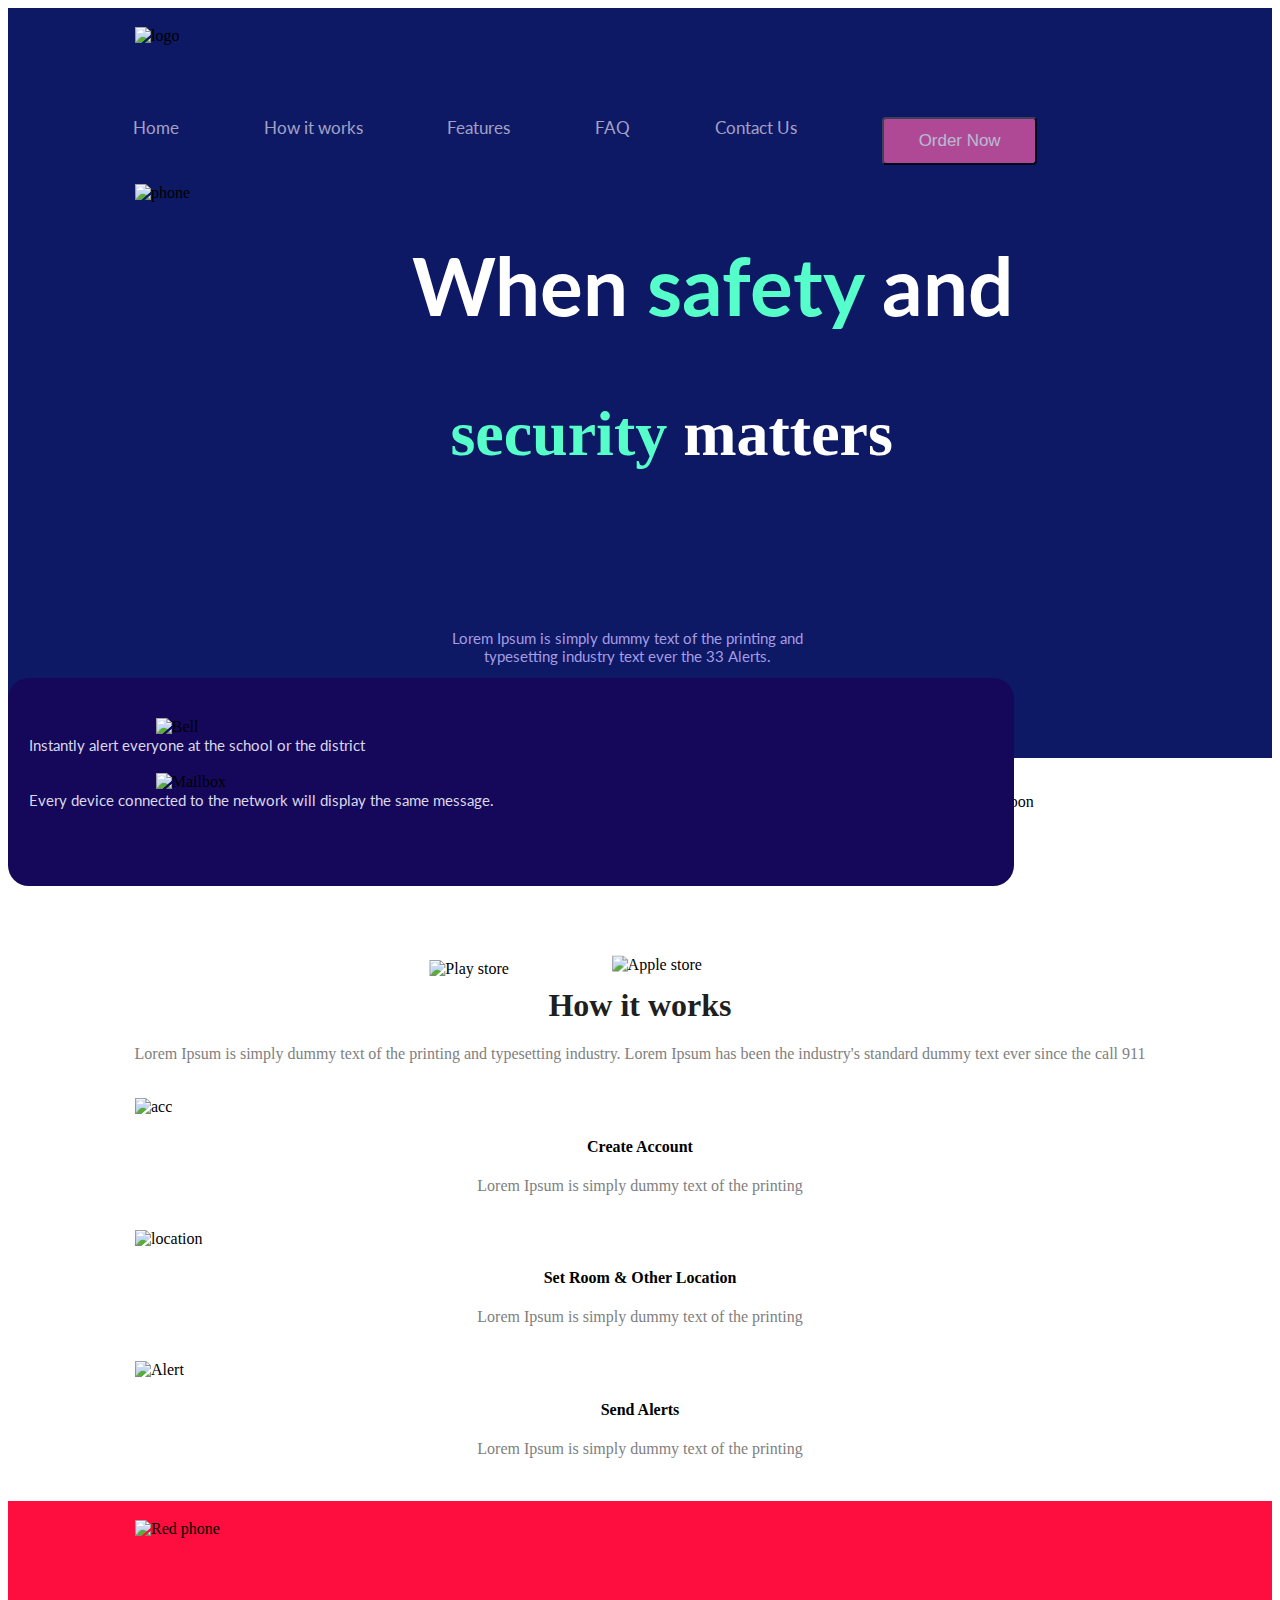
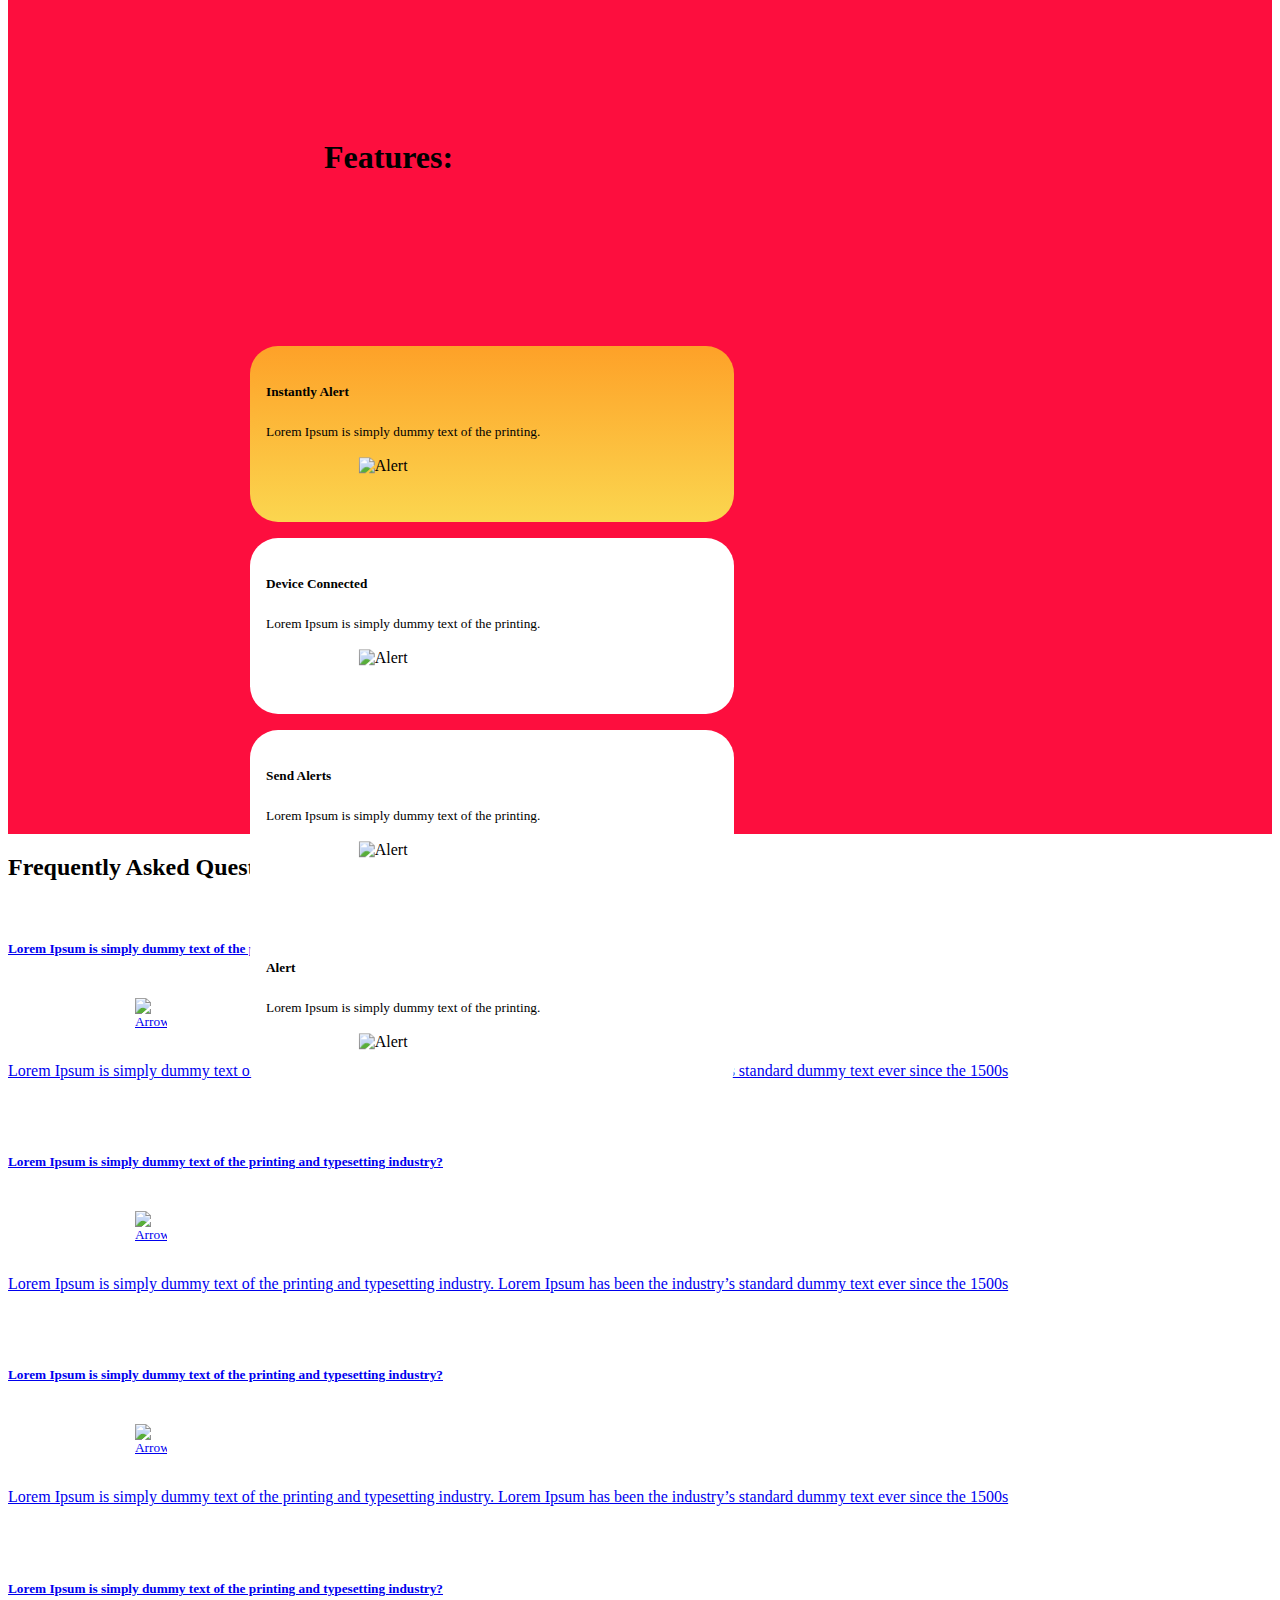
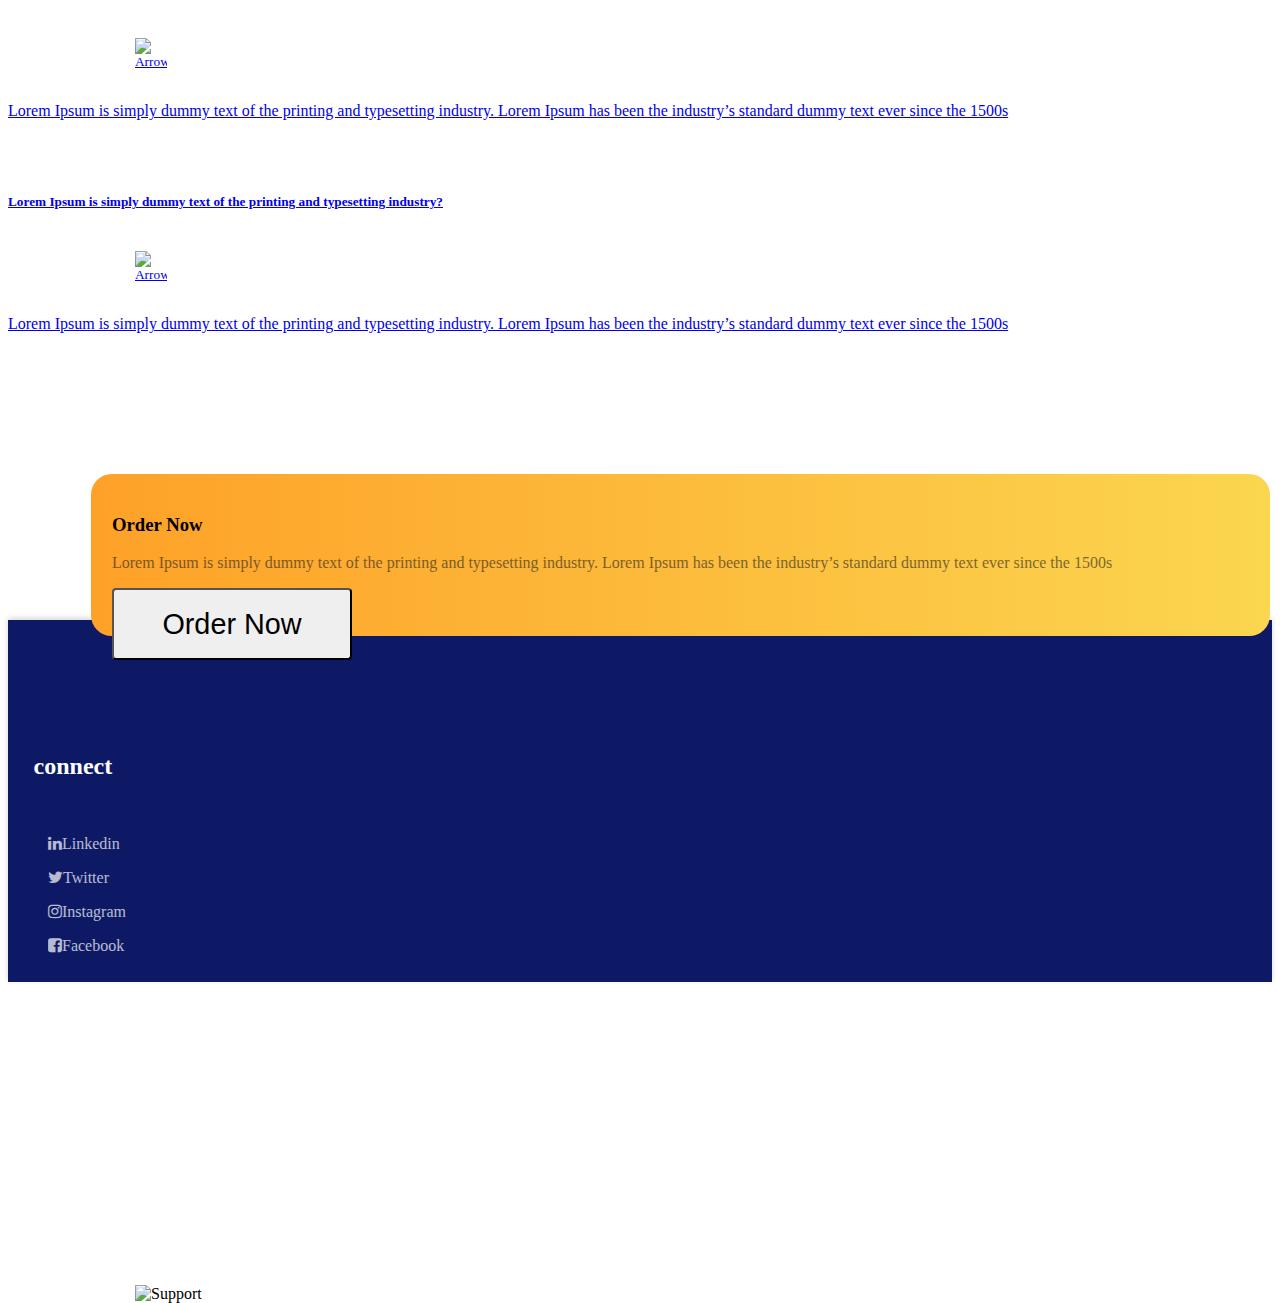
==== Bootstrap-Assignment/index.html @ ed95f0ba "Add files via upload" ====
<!doctype html>
<html lang="en">
  <head>
    <meta charset="UTF-8">
    <meta name="viewport" content="width=device-width, initial-scale=1">
    <title>Odin</title>
    <link rel="preconnect" href="https://fonts.googleapis.com">
    <link rel="preconnect" href="https://fonts.gstatic.com" crossorigin>
    <link href="https://fonts.googleapis.com/css2?family=Lato:wght@400;700&display=swap" rel="stylesheet">
    <link rel="stylesheet" href="https://cdnjs.cloudflare.com/ajax/libs/font-awesome/4.7.0/css/font-awesome.min.css">
    <link href="https://cdn.jsdelivr.net/npm/bootstrap@5.1.1/dist/css/bootstrap.min.css" rel="stylesheet" integrity="sha384-F3w7mX95PdgyTmZZMECAngseQB83DfGTowi0iMjiWaeVhAn4FJkqJByhZMI3AhiU" crossorigin="anonymous">
    <link rel="stylesheet" href="CSS/style.css">
  </head>
  <body>
    <div class="section">
    <div class="first"> 
          <header class="box">
              <div class="row">
                  <div class="col-md-4">
                      <img src="images/Image 27.png" alt="logo" srcset="">   
                  </div>
                  <div class="col-md-7">
                      <div class="login">
                          <ul class="navbar">
                            <li class= "active">Home</li>
                            <li>How it works</li>
                            <li>Features</li>
                            <li>FAQ</li>
                            <li>Contact Us</li>
                            <li><button type="button" class="btn">Order Now</button></li>
                          </ul>
                      </div>
                  </div>
              </div>
          </header>   
            <div class="row justify-content-center align-self-center">
              <div class="main col-md-5">
                  <img src="images/Group 5026.svg" alt="phone" srcset=""> 
              </div>
            </div>
                      <h1 class="mainhead">When <span style= color:#56FEC9>safety</span> and </h1>
                      <h2 class="subhead"><span style= color:#56FEC9>security</span> matters</h2>
                      <p class="para">Lorem Ipsum is simply dummy text of the printing and <br>typesetting industry text ever the 33 Alerts.</p> 
                      <div class="download align-items-center">
                        <img class="store" src= "images/Image 8.png" alt="Play store" srcset="">
                        <img class="apple" src= "images/Image 7.png" alt="Apple store" srcset="">
                        <img class="ribbon" src= "images/Group 5022.svg" alt="Ribbon" srcset="">
                      </div>
    </div>
      <div class="second">
        <div class="layer1 container overlay ">
                <div class="d-flex justify-content-between">
                  <div class="p-2">
                   <img src="images/Group 5028.svg" alt="Bell" srcset="">
                  </div> 
                  <div class="p-3">Instantly alert everyone at the school or the district</div>
                  <div class="p-2">
                    <img src="images/Group 5012.svg" alt="Mailbox" srcset="">
                  </div>
                  <div class="p-3">Every device connected to the network will display the same message.</div>
                </div>   
        </div>
        <div class="row justify-content-center align-items-center">
          <div class="col-md-5">
          <h1 class="sec">How it works</h1>
            <p class="sec_para">Lorem Ipsum is simply dummy text of the printing and typesetting industry.
            Lorem Ipsum has been the industry's standard dummy text ever since the call 911</p>
          </div>
          <div class="d-flex justify-content-around">
            <div class="p-2 thumbnail">
              <img src="images/Group 4977.svg" alt="acc" srcset="">
              <h4 class="py-3">Create Account</h4>
              <p class="col-md-8 offset-md-2">Lorem Ipsum is simply dummy text of the printing</p>
            </div>
            <div class="p-2 thumbnail">
              <img src="images/Group 4980.svg" alt="location" srcset="">
              <h4 class="py-3">Set Room & Other Location </h4>
              <p class="col-md-8 offset-md-2">Lorem Ipsum is simply dummy text of the printing</p>
            </div>
            <div class="p-2 thumbnail">
              <img src="images/Group 4981.svg" alt="Alert" srcset="">
              <h4 class="py-3">Send Alerts</h4>
              <p class="col-md-8 offset-md-2">Lorem Ipsum is simply dummy text of the printing</p>
            </div>
          </div> 
        </div>
      </div>

      <div class="third">
        <div class="row justify-content-between"> 
          <div class="col-md-5 offset-md-1">
            <img src="images/Group 5036.png" alt="Red phone" srcset="">
          </div>
          <div class="col-md-6">
            <div class="feature text-white">
              <h5>Features:</h5>
           </div>
           <div class="yellow box-1">
             <div class="d-flex flex-row">
               <div class="container text-white">
                 <div class="row justify-content-between">
                  <div class="col-md-7">
                   <h5>Instantly Alert</h5>
                  <small>Lorem Ipsum is simply dummy text of the printing.</small>
                </div>
                <div class="col-md-5 justify-content-end">
                 <img class="round"  src="images/Group 5031.svg" alt="Alert" srcset="">
                 </div>
               </div> 
             </div>
             </div>
           </div>
           <div class="box-1">
            <div class="d-flex flex-row">
              <div class="container text-black">
                <div class="row justify-content-between">
                 <div class="col-md-7">
                  <h5>Device Connected</h5>
                 <small>Lorem Ipsum is simply dummy text of the printing.</small>
               </div>
               <div class="col-md-5 justify-content-end">
                <img class="round"  src="images/Group 5032.svg" alt="Alert" srcset="">
                </div>
              </div> 
            </div>
            </div>
          </div>
          <div class="box-1">
            <div class="d-flex flex-row">
              <div class="container text-black">
                <div class="row justify-content-between">
                 <div class="col-md-7">
                  <h5>Send Alerts</h5>
                 <small>Lorem Ipsum is simply dummy text of the printing.</small>
               </div>
               <div class="col-md-5 justify-content-end">
                <img class="round" src="images/Group 5033.svg" alt="Alert" srcset="">
                </div>
              </div> 
            </div>
            </div>
          </div>
          <div class="box-1">
            <div class="d-flex flex-row">
              <div class="container text-black">
                <div class="row justify-content-between">
                 <div class="col-md-7">
                  <h5>Alert</h5>
                 <small>Lorem Ipsum is simply dummy text of the printing.</small>
               </div>
               <div class="col-md-5 justify-content-end">
                <img class="round"  src="images/Group 5034.svg" alt="Alert" srcset="">
                </div>
              </div> 
            </div>
            </div>
          </div>

          
          </div>
        </div>
      </div>
          
          <div class="fourth">
            <div class="row justify-content-center py-5">
              <div class="col-md-5">
                <h2>Frequently Asked Questions (FAQ’s)</h2>
              </div>
            </div>
            <div class="row justify-content-center">
              <div class="col-md-9">
                <div class="list-group">
                  <a href="#!" class="list list-group-item list-group-item-action flex-column align-items-start">
                    <div class="d-flex w-100 justify-content-between">
                      <h5 class="mb-1">Lorem Ipsum is simply dummy text of the printing and typesetting industry?</h5>
                      <small>
                        <img class="arrow"src="images/arrow.png" alt="Arrow Down" srcset="">
                      </small>
                    </div>
                    <p class="mb-1">Lorem Ipsum is simply dummy text of the printing and typesetting industry. 
                      Lorem Ipsum has been the industry’s standard dummy text ever since the 1500s</p>
                  </a>
                </div>
               </div>
                <div class="col-md-9">
                  <div class="list-group">
                    <a href="#!" class="list list-group-item list-group-item-action flex-column align-items-start">
                      <div class="d-flex w-100 justify-content-between">
                        <h5 class="mb-1">Lorem Ipsum is simply dummy text of the printing and typesetting industry?</h5>
                        <small>
                          <img class="arrow"src="images/arrow.png" alt="Arrow Down" srcset="">
                        </small>
                      </div>
                      <p class="mb-1">Lorem Ipsum is simply dummy text of the printing and typesetting industry. 
                        Lorem Ipsum has been the industry’s standard dummy text ever since the 1500s</p>
                    </a>
                  </div>
                 </div>
                 <div class="col-md-9">
                  <div class="list-group">
                    <a href="#!" class="list list-group-item list-group-item-action flex-column align-items-start">
                      <div class="d-flex w-100 justify-content-between">
                        <h5 class="mb-1">Lorem Ipsum is simply dummy text of the printing and typesetting industry?</h5>
                        <small>
                          <img class="arrow"src="images/arrow.png" alt="Arrow Down" srcset="">
                        </small>
                      </div>
                      <p class="mb-1">Lorem Ipsum is simply dummy text of the printing and typesetting industry. 
                        Lorem Ipsum has been the industry’s standard dummy text ever since the 1500s</p>
                    </a>
                  </div>
                 </div>
                 <div class="col-md-9">
                  <div class="list-group">
                    <a href="#!" class="list list-group-item list-group-item-action flex-column align-items-start">
                      <div class="d-flex w-100 justify-content-between">
                        <h5 class="mb-1">Lorem Ipsum is simply dummy text of the printing and typesetting industry?</h5>
                        <small>
                          <img class="arrow"src="images/arrow.png" alt="Arrow Down" srcset="">
                        </small>
                      </div>
                      <p class="mb-1">Lorem Ipsum is simply dummy text of the printing and typesetting industry. 
                        Lorem Ipsum has been the industry’s standard dummy text ever since the 1500s</p>
                    </a>
                  </div>
                 </div>
                 <div class="col-md-9">
                  <div class="list-group">
                    <a href="#!" class="list list-group-item list-group-item-action flex-column align-items-start">
                      <div class="d-flex w-100 justify-content-between">
                        <h5 class="mb-1">Lorem Ipsum is simply dummy text of the printing and typesetting industry?</h5>
                        <small>
                          <img class="arrow"src="images/arrow.png" alt="Arrow Down" srcset="">
                        </small>
                      </div>
                      <p class="mb-1">Lorem Ipsum is simply dummy text of the printing and typesetting industry. 
                        Lorem Ipsum has been the industry’s standard dummy text ever since the 1500s</p>
                    </a>
                  </div>
                 </div>
                
              </div>
            </div>
           
       <div class="fifth">
         <div class="container overlay">
          <div class="row d-flex justify-content-between">
            <div class="col-md-6">
              <h3 class="text-dark ">Order Now</h3>
              <p class="desc">Lorem Ipsum is simply dummy text of the printing and typesetting industry. 
                Lorem Ipsum has been the industry’s standard dummy text ever since the 1500s</p>
            </div>
            <div class="offset-md-2 col-md-3">
              <button class="order btn-dark">Order Now</button>
            </div>
          </div>
        </div>
        </div>

        <div class="sixth">
            <div class="row">
              <div class="logo col md-3">
                <img src="images/Image 27.png" alt="logo" srcset="">
              </div>
              <div class="col md-3">
                <div class="connected">
                <h6>connect</h6>
                <ul style="list-style-type:none;">
                  <li><i class="fa fa-linkedin" aria-hidden="true"></i><a>Linkedin</a></li>
                  <li><i class="fa fa-twitter" aria-hidden="true"></i><a>Twitter</a></li>
                  <li><i class="fa fa-instagram" aria-hidden="true"></i><a>Instagram</a></li>
                  <li><i class="fa fa-facebook-square" aria-hidden="true"></i><a>Facebook</a></li>
                </ul>
              </div>
              </div>
              <div class="col md-3">
                <h6>contact</h6>
                <ul style="list-style-type:none;">
                  <li><a>hello@odin.com</a></li>
                  <li><a>+91 - 9987877812</a></li>
                </ul>
              </div>
              <div class="support col md-3">
                <img src="images/33Systems_Support_01.png" alt="Support" srcset="">
              </div>
          </div>
        </div>
    </div>

     
    <script src="https://code.jquery.com/jquery-3.2.1.slim.min.js" integrity="sha384-KJ3o2DKtIkvYIK3UENzmM7KCkRr/rE9/Qpg6aAZGJwFDMVNA/GpGFF93hXpG5KkN" crossorigin="anonymous"></script>
    <script src="https://cdnjs.cloudflare.com/ajax/libs/popper.js/1.12.9/umd/popper.min.js" integrity="sha384-ApNbgh9B+Y1QKtv3Rn7W3mgPxhU9K/ScQsAP7hUibX39j7fakFPskvXusvfa0b4Q" crossorigin="anonymous"></script>
    <script src="https://maxcdn.bootstrapcdn.com/bootstrap/4.0.0/js/bootstrap.min.js" integrity="sha384-JZR6Spejh4U02d8jOt6vLEHfe/JQGiRRSQQxSfFWpi1MquVdAyjUar5+76PVCmYl" crossorigin="anonymous"></script>
  </body>
</html>
---- Bootstrap-Assignment/CSS/style.css ----
.first{
    background-color: #0D1965;
    max-width:100%;
    max-height: 46.875rem;
}


img{
    margin-left: 7.937rem;
    margin-top: 1.187rem;
}

.navbar li{
    font-family: Lato, sans-serif;
    color: #E0DDEE;
    font-size: 1.06rem;
    float: left;
    opacity: 0.7;
    list-style:none;
    margin-top: 3.5rem;
    margin-left: 5em;
}

.active{
    opacity: 1;
}

.btn{
    font-size: 1.06rem;
    color: #FFFFFF; ;
    background-color: #F45EAC;
    border-radius: 0.25rem;
    opacity: 1;
    padding: .75rem 2.18rem ;
}

.main{
    width: 40rem;
    height: 43rem;

}

.mainhead{
    position: relative;
    font-family: Lato,sans-serif;
    color: white;
    font-size: 5rem;
    transform: translate(32%,-590%);
}
.subhead{
    font-size: 4rem;
    color: white;
    transform: translate(35%,-750%);
}

.para{
    font-family: Lato, sans-serif;
    text-align: center;
    font-size: 0.93rem;
    color: #A59CE4;
    opacity: 1;
    transform: translate(-1%,-1250%);
}

.sec{
    text-align: center;
    color: #1F1F1F;
}

.sec_para{
    color: grey;
    text-align: center;
}

.layer1{
    position: relative;
    background-color:#15085B;
    width: 60.25rem;
    height: 10.37rem;
    border-radius: 1.3rem;
    padding : 1.3rem 1.3rem 1.3rem 1.3rem;
    bottom: 5rem;
}

.store{
 transform: translate(370%,-1050%);
}

.apple{
transform: translate(295%,-1075%);

}

.ribbon{
    transform: translate(640%,-1980%);
    
    }

.p-3{
    color: #DAD8EA;
    font-family: Lato,sans-serif;
    font-size: .95rem;
}

.thumbnail p{
    color: grey;
    text-align: center;
}
.thumbnail h4{
    text-align: center;
}

.third{
    margin-top: 2.68rem;
    max-width: 100%;
    max-height: 100%;
    background-color: #FD0E3E;
    position: relative;
}

.feature h5{ 
    font-size: 2rem;
    transform: translate(25%,400%);
}

.yellow{
    background-image: linear-gradient(#FEA128,#FBD64F);
    width:28.25rem;
    height: 9rem;
    border-radius: 1.75rem;
    padding: 1rem;
    transform: translate(50%,150%);
}

.box-1{
    background-color: white;
    margin-top: 1rem;
    width:28.25rem;
    height: 9rem;
    border-radius: 1.75rem;
    padding: 1rem;
    transform: translate(50%,150%);
}

.round{
    transform: translate(-70%,-10%);
}

h2{
    top: 2rem;
}
.arrow{
    max-height: 2rem;
    max-width: 2rem;
}

.list{
    padding: 1rem 1rem 1rem 1rem;
    margin-top: 1rem;
}

.fifth{
    border-radius: 1.3rem;
    padding : 1.3rem 1.3rem 1.3rem 1.3rem;
    top: 4rem;
    position: relative;
    margin-top: 2.68rem;
    margin-left: 5.2rem;
    width: 90%;
    height: 7.5rem;
    background: transparent linear-gradient(90deg, #FEA128 0%, #FBD64F 100%);

}

.desc{
    color: #1F1F1F;
    opacity: 0.6;
}

.sixth{
    width: 100%;
    height: 22.625rem;
    background-color: #0D1965 ;
    box-shadow: 0px -2px 6px #00000029;
    opacity: 1;
}

.order{
    font-size: 1.8rem;
    width: 15rem;
    height: 4.5rem;
    border-radius:.25rem;
    opacity: 1;
}

.sixth li{
    list-style: none;
    margin-top: 1rem;
    font-size: 1rem;
    color: #FFFFFF;
    opacity: 0.7;

}


.sixth h6{
    margin-top: 6rem;
    margin-left: 1.6rem;
    font-size:1.5rem;
    color: white;
    opacity: 1;
}


.support{
    margin-top: 5rem;
}

.logo{
    margin-top: 3rem; 
}
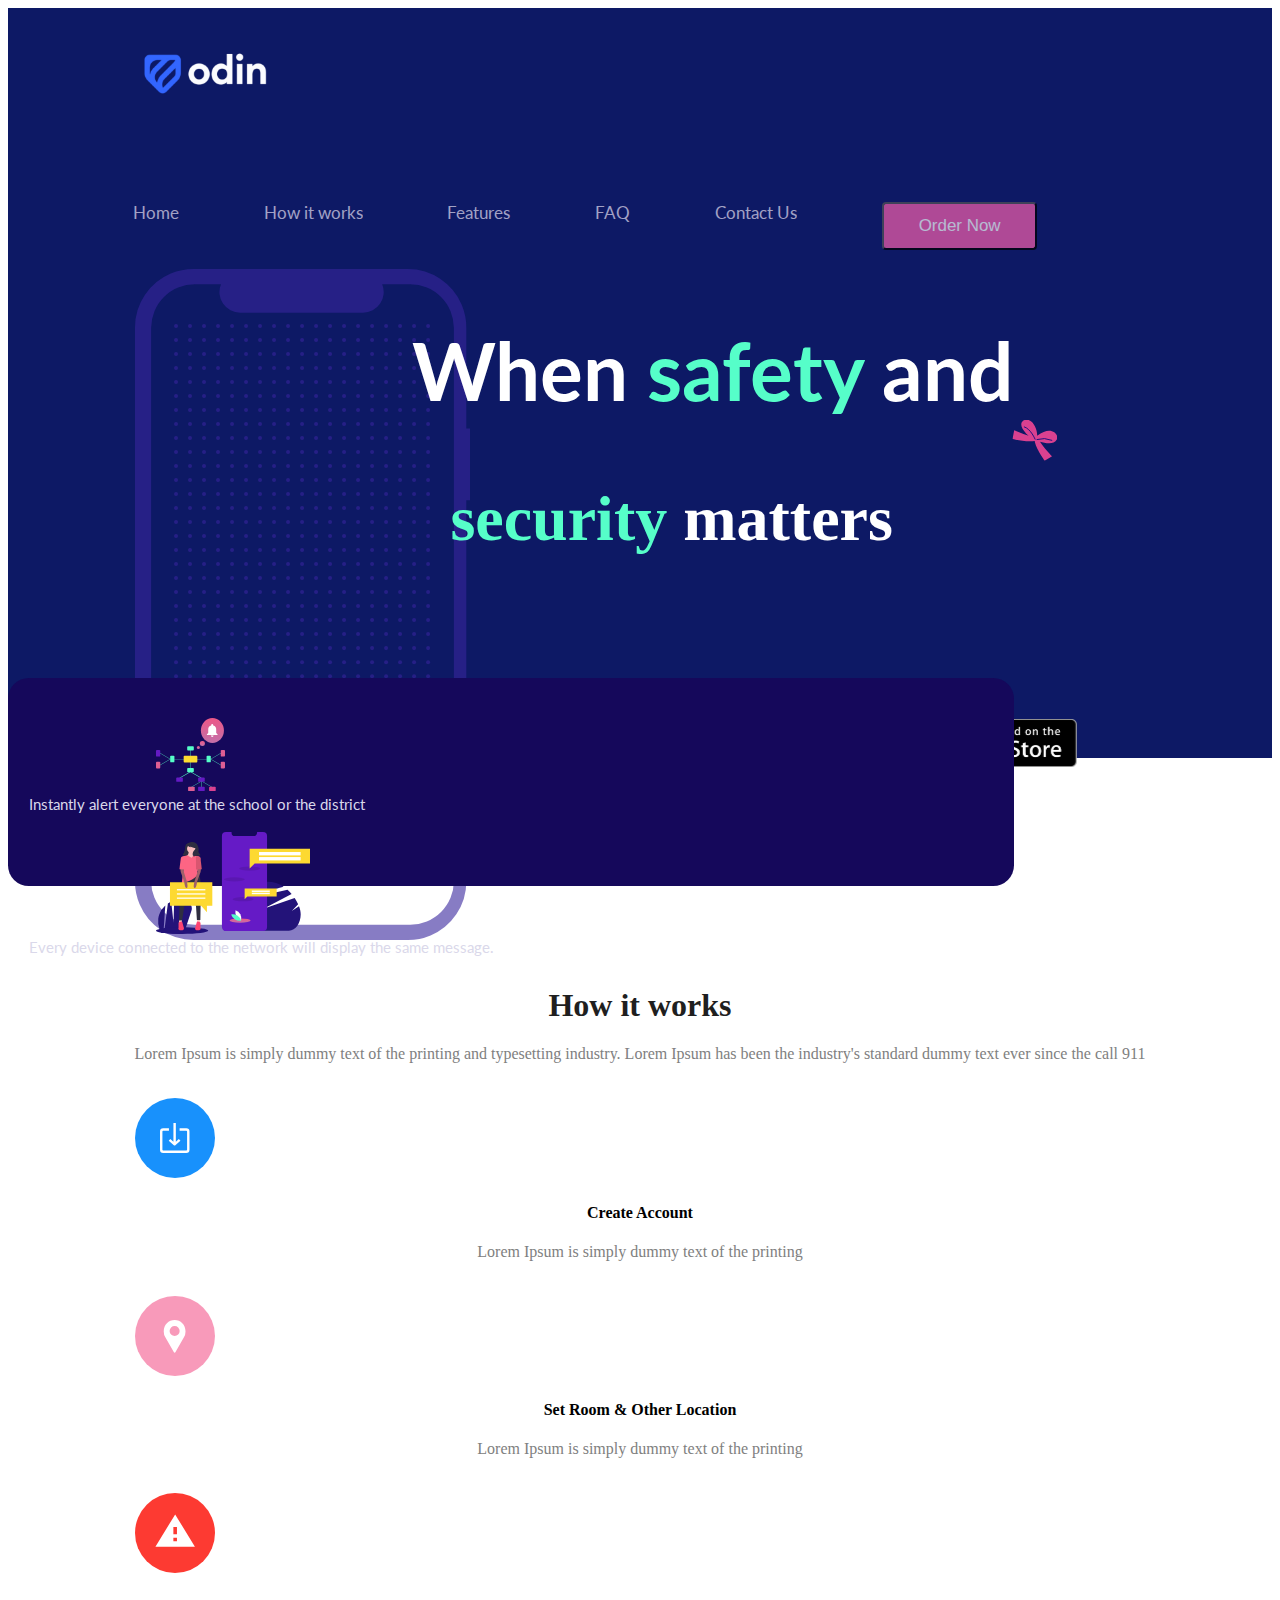
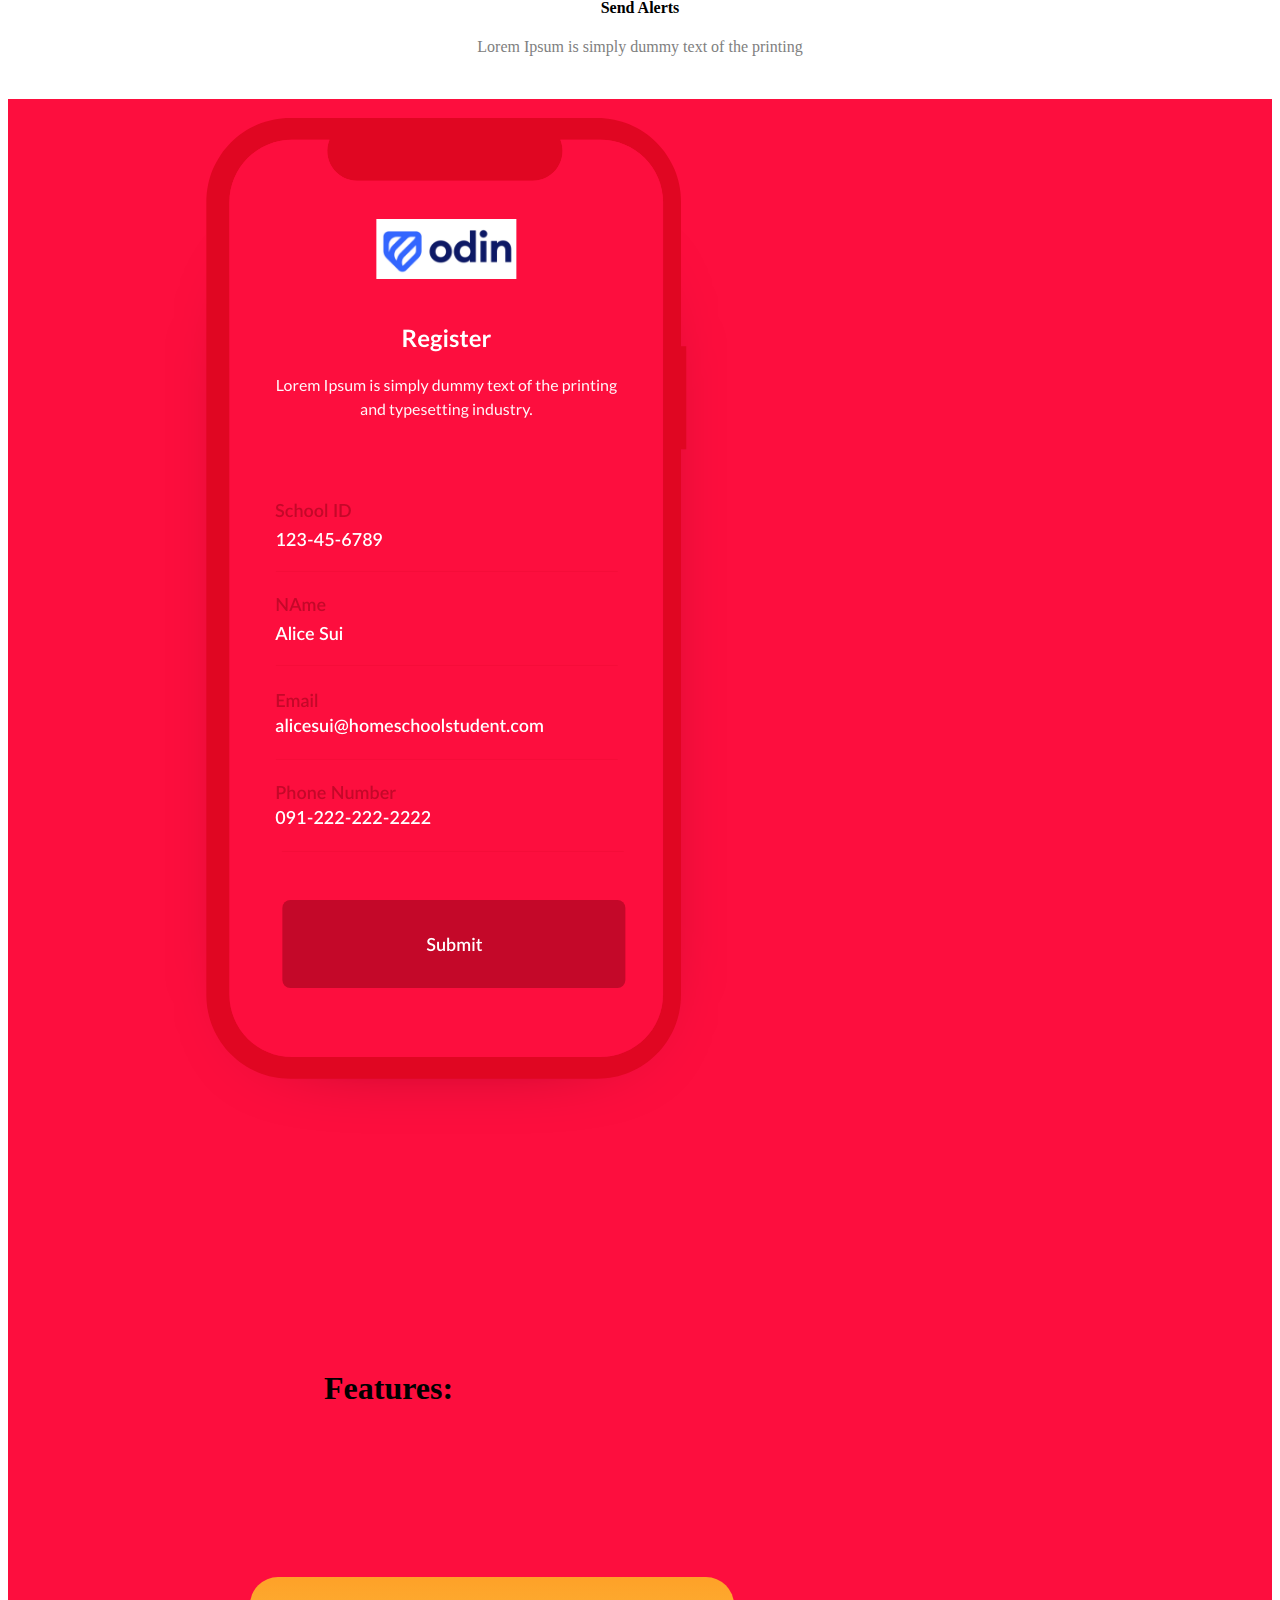
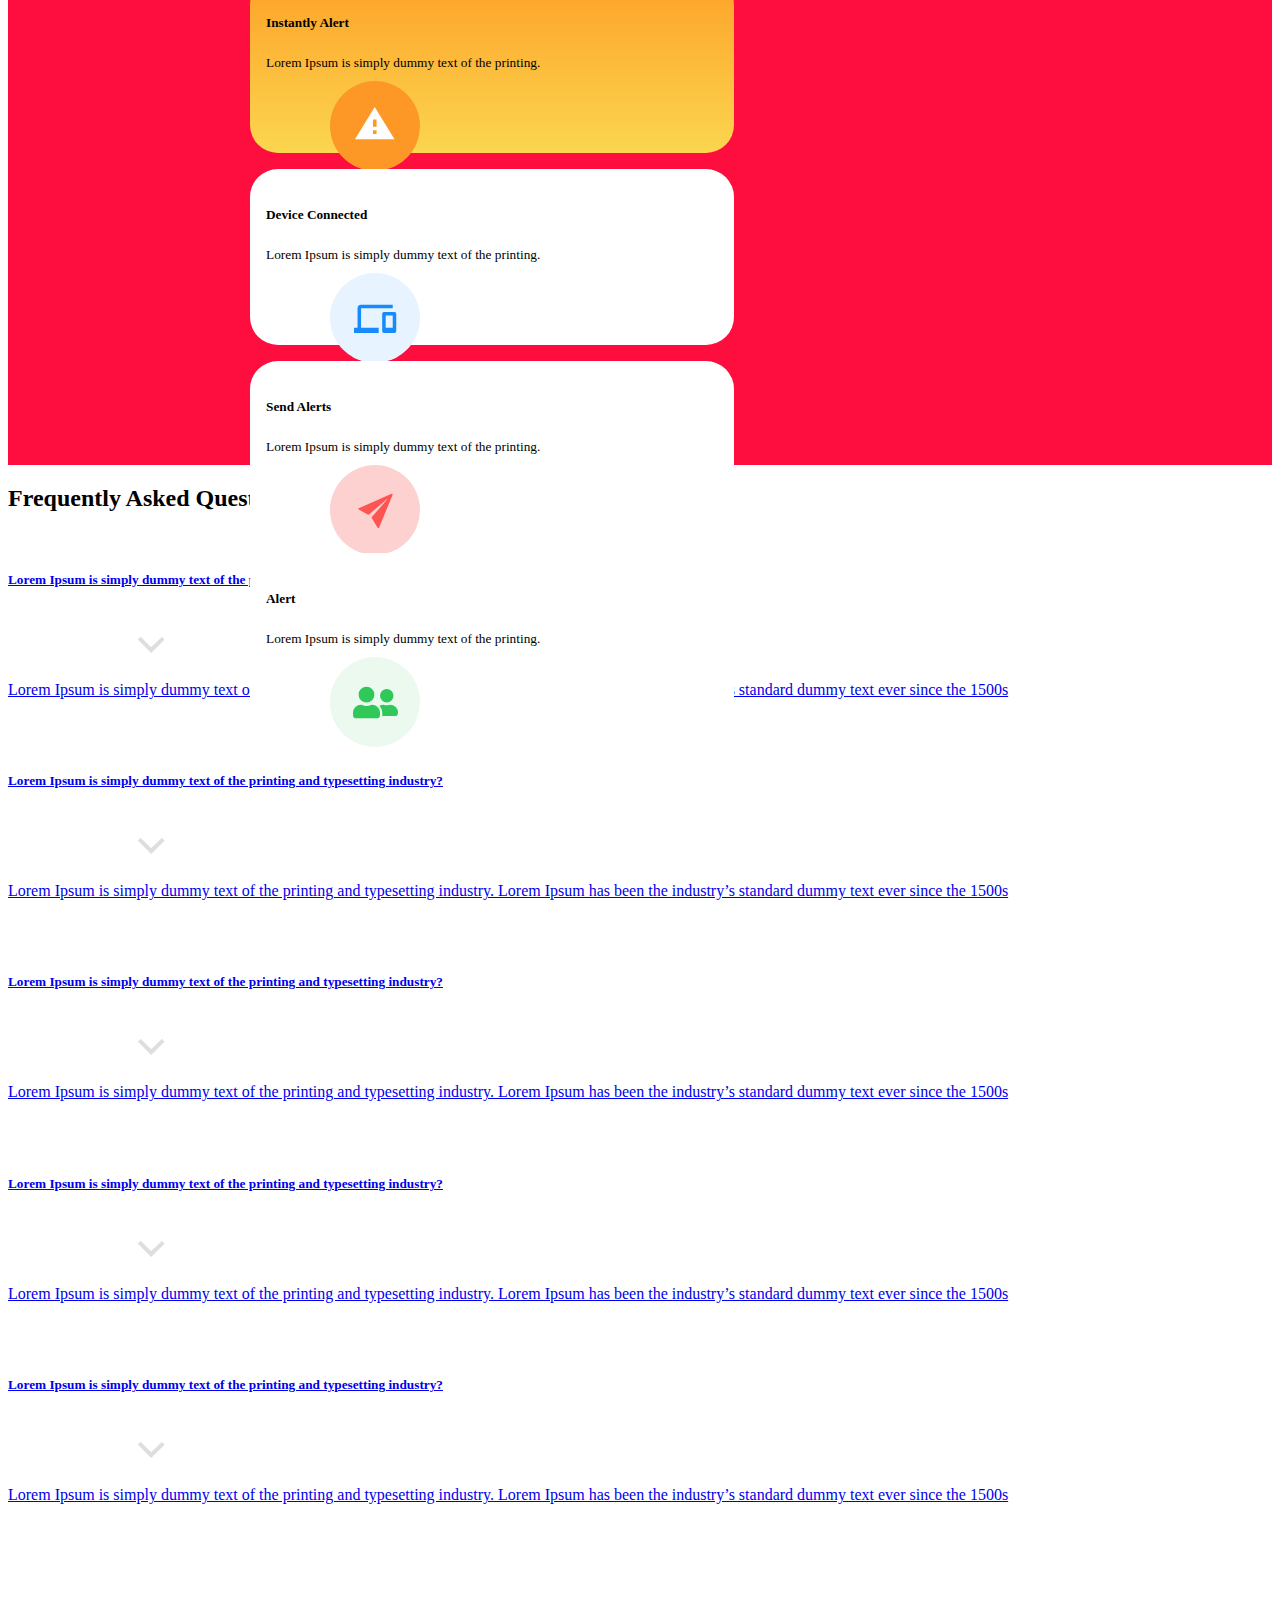
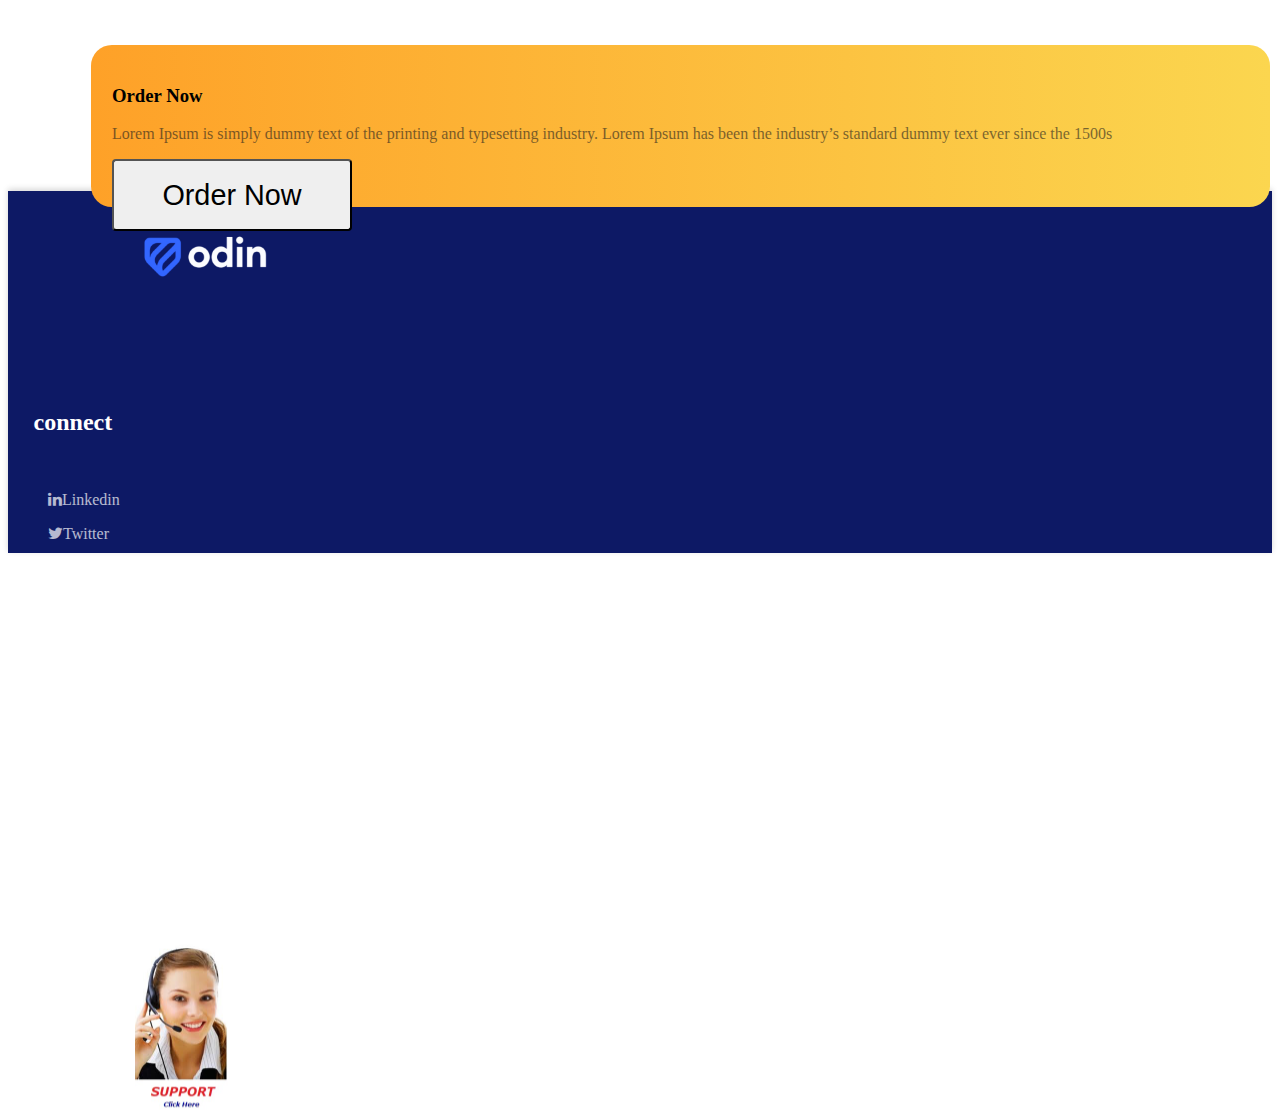
==== commit ed64b0f3: "Add files via upload" ====
--- a/Bootstrap-Assignment/index.html
+++ b/Bootstrap-Assignment/index.html
@@ -12,7 +12,6 @@
     <link rel="stylesheet" href="CSS/style.css">
   </head>
   <body>
-    <div class="section">
     <div class="first"> 
           <header class="box">
               <div class="row">
@@ -33,36 +32,37 @@
                   </div>
               </div>
           </header>   
-            <div class="row justify-content-center align-self-center">
-              <div class="main col-md-5">
+          <div class="row justify-content-center align-self-center">
+            <div class="main col-md-5">
                   <img src="images/Group 5026.svg" alt="phone" srcset=""> 
-              </div>
-            </div>
-                      <h1 class="mainhead">When <span style= color:#56FEC9>safety</span> and </h1>
-                      <h2 class="subhead"><span style= color:#56FEC9>security</span> matters</h2>
-                      <p class="para">Lorem Ipsum is simply dummy text of the printing and <br>typesetting industry text ever the 33 Alerts.</p> 
-                      <div class="download align-items-center">
-                        <img class="store" src= "images/Image 8.png" alt="Play store" srcset="">
-                        <img class="apple" src= "images/Image 7.png" alt="Apple store" srcset="">
-                        <img class="ribbon" src= "images/Group 5022.svg" alt="Ribbon" srcset="">
-                      </div>
-    </div>
-      <div class="second">
+            </div>
+          </div>
+            <h1 class="mainhead">When <span style= color:#56FEC9>safety</span> and </h1>
+            <h2 class="subhead"><span style= color:#56FEC9>security</span> matters</h2>
+             <p class="para">Lorem Ipsum is simply dummy text of the printing and <br>typesetting industry text ever the 33 Alerts.</p> 
+            <div class="download align-items-center">
+                  <img class="store" src= "images/Image 8.png" alt="Play store" srcset="">
+                  <img class="apple" src= "images/Image 7.png" alt="Apple store" srcset="">
+                  <img class="ribbon" src= "images/Group 5022.svg" alt="Ribbon" srcset="">
+            </div>
+    </div>
+
+    <div class="second">
         <div class="layer1 container overlay ">
-                <div class="d-flex justify-content-between">
+              <div class="d-flex justify-content-between">
                   <div class="p-2">
-                   <img src="images/Group 5028.svg" alt="Bell" srcset="">
+                    <img src="images/Group 5028.svg" alt="Bell" srcset="">
                   </div> 
                   <div class="p-3">Instantly alert everyone at the school or the district</div>
                   <div class="p-2">
                     <img src="images/Group 5012.svg" alt="Mailbox" srcset="">
                   </div>
                   <div class="p-3">Every device connected to the network will display the same message.</div>
-                </div>   
+              </div>   
         </div>
         <div class="row justify-content-center align-items-center">
           <div class="col-md-5">
-          <h1 class="sec">How it works</h1>
+            <h1 class="sec">How it works</h1>
             <p class="sec_para">Lorem Ipsum is simply dummy text of the printing and typesetting industry.
             Lorem Ipsum has been the industry's standard dummy text ever since the call 911</p>
           </div>
@@ -84,9 +84,9 @@
             </div>
           </div> 
         </div>
-      </div>
+    </div>
 
-      <div class="third">
+    <div class="third">
         <div class="row justify-content-between"> 
           <div class="col-md-5 offset-md-1">
             <img src="images/Group 5036.png" alt="Red phone" srcset="">
@@ -95,73 +95,71 @@
             <div class="feature text-white">
               <h5>Features:</h5>
            </div>
-           <div class="yellow box-1">
-             <div class="d-flex flex-row">
-               <div class="container text-white">
-                 <div class="row justify-content-between">
-                  <div class="col-md-7">
-                   <h5>Instantly Alert</h5>
+            <div class="yellow box-1">
+              <div class="d-flex flex-row">
+                <div class="container text-white">
+                  <div class="row justify-content-between">
+                    <div class="col-md-7">
+                    <h5>Instantly Alert</h5>
+                    <small>Lorem Ipsum is simply dummy text of the printing.</small>
+                  </div>
+                  <div class="col-md-5 justify-content-end">
+                  <img class="round"  src="images/Group 5031.svg" alt="Alert" srcset="">
+                  </div>
+                </div> 
+              </div>
+              </div>
+            </div>
+            <div class="box-1">
+              <div class="d-flex flex-row">
+                <div class="container text-black">
+                  <div class="row justify-content-between">
+                  <div class="col-md-7">
+                    <h5>Device Connected</h5>
                   <small>Lorem Ipsum is simply dummy text of the printing.</small>
                 </div>
                 <div class="col-md-5 justify-content-end">
-                 <img class="round"  src="images/Group 5031.svg" alt="Alert" srcset="">
-                 </div>
-               </div> 
-             </div>
-             </div>
-           </div>
-           <div class="box-1">
-            <div class="d-flex flex-row">
-              <div class="container text-black">
-                <div class="row justify-content-between">
-                 <div class="col-md-7">
-                  <h5>Device Connected</h5>
-                 <small>Lorem Ipsum is simply dummy text of the printing.</small>
-               </div>
-               <div class="col-md-5 justify-content-end">
-                <img class="round"  src="images/Group 5032.svg" alt="Alert" srcset="">
-                </div>
-              </div> 
-            </div>
-            </div>
-          </div>
-          <div class="box-1">
-            <div class="d-flex flex-row">
-              <div class="container text-black">
-                <div class="row justify-content-between">
-                 <div class="col-md-7">
-                  <h5>Send Alerts</h5>
-                 <small>Lorem Ipsum is simply dummy text of the printing.</small>
-               </div>
-               <div class="col-md-5 justify-content-end">
-                <img class="round" src="images/Group 5033.svg" alt="Alert" srcset="">
-                </div>
-              </div> 
-            </div>
-            </div>
-          </div>
-          <div class="box-1">
-            <div class="d-flex flex-row">
-              <div class="container text-black">
-                <div class="row justify-content-between">
-                 <div class="col-md-7">
-                  <h5>Alert</h5>
-                 <small>Lorem Ipsum is simply dummy text of the printing.</small>
-               </div>
-               <div class="col-md-5 justify-content-end">
-                <img class="round"  src="images/Group 5034.svg" alt="Alert" srcset="">
-                </div>
-              </div> 
-            </div>
-            </div>
-          </div>
-
+                  <img class="round"  src="images/Group 5032.svg" alt="Alert" srcset="">
+                  </div>
+                </div> 
+              </div>
+              </div>
+            </div>
+            <div class="box-1">
+              <div class="d-flex flex-row">
+                <div class="container text-black">
+                  <div class="row justify-content-between">
+                  <div class="col-md-7">
+                    <h5>Send Alerts</h5>
+                  <small>Lorem Ipsum is simply dummy text of the printing.</small>
+                </div>
+                <div class="col-md-5 justify-content-end">
+                  <img class="round" src="images/Group 5033.svg" alt="Alert" srcset="">
+                  </div>
+                </div> 
+              </div>
+              </div>
+            </div>
+            <div class="box-1">
+              <div class="d-flex flex-row">
+                <div class="container text-black">
+                  <div class="row justify-content-between">
+                  <div class="col-md-7">
+                    <h5>Alert</h5>
+                  <small>Lorem Ipsum is simply dummy text of the printing.</small>
+                </div>
+                <div class="col-md-5 justify-content-end">
+                  <img class="round"  src="images/Group 5034.svg" alt="Alert" srcset="">
+                  </div>
+                </div> 
+              </div>
+              </div>
+            </div>
+        </div>
+      </div>
+    </div>
           
-          </div>
-        </div>
-      </div>
-          
-          <div class="fourth">
+    <div class="fourth">
             <div class="row justify-content-center py-5">
               <div class="col-md-5">
                 <h2>Frequently Asked Questions (FAQ’s)</h2>
@@ -181,8 +179,8 @@
                       Lorem Ipsum has been the industry’s standard dummy text ever since the 1500s</p>
                   </a>
                 </div>
-               </div>
-                <div class="col-md-9">
+              </div>
+              <div class="col-md-9">
                   <div class="list-group">
                     <a href="#!" class="list list-group-item list-group-item-action flex-column align-items-start">
                       <div class="d-flex w-100 justify-content-between">
@@ -195,55 +193,54 @@
                         Lorem Ipsum has been the industry’s standard dummy text ever since the 1500s</p>
                     </a>
                   </div>
-                 </div>
-                 <div class="col-md-9">
-                  <div class="list-group">
-                    <a href="#!" class="list list-group-item list-group-item-action flex-column align-items-start">
-                      <div class="d-flex w-100 justify-content-between">
-                        <h5 class="mb-1">Lorem Ipsum is simply dummy text of the printing and typesetting industry?</h5>
-                        <small>
-                          <img class="arrow"src="images/arrow.png" alt="Arrow Down" srcset="">
-                        </small>
-                      </div>
-                      <p class="mb-1">Lorem Ipsum is simply dummy text of the printing and typesetting industry. 
+                </div>
+                <div class="col-md-9">
+                    <div class="list-group">
+                      <a href="#!" class="list list-group-item list-group-item-action flex-column align-items-start">
+                        <div class="d-flex w-100 justify-content-between">
+                          <h5 class="mb-1">Lorem Ipsum is simply dummy text of the printing and typesetting industry?</h5>
+                          <small>
+                            <img class="arrow"src="images/arrow.png" alt="Arrow Down" srcset="">
+                          </small>
+                        </div>
+                        <p class="mb-1">Lorem Ipsum is simply dummy text of the printing and typesetting industry. 
+                          Lorem Ipsum has been the industry’s standard dummy text ever since the 1500s</p>
+                      </a>
+                    </div>
+                </div>
+                <div class="col-md-9">
+                    <div class="list-group">
+                      <a href="#!" class="list list-group-item list-group-item-action flex-column align-items-start">
+                        <div class="d-flex w-100 justify-content-between">
+                          <h5 class="mb-1">Lorem Ipsum is simply dummy text of the printing and typesetting industry?</h5>
+                          <small>
+                            <img class="arrow"src="images/arrow.png" alt="Arrow Down" srcset="">
+                          </small>
+                        </div>
+                        <p class="mb-1">Lorem Ipsum is simply dummy text of the printing and typesetting industry. 
                         Lorem Ipsum has been the industry’s standard dummy text ever since the 1500s</p>
-                    </a>
-                  </div>
-                 </div>
-                 <div class="col-md-9">
-                  <div class="list-group">
-                    <a href="#!" class="list list-group-item list-group-item-action flex-column align-items-start">
-                      <div class="d-flex w-100 justify-content-between">
-                        <h5 class="mb-1">Lorem Ipsum is simply dummy text of the printing and typesetting industry?</h5>
-                        <small>
-                          <img class="arrow"src="images/arrow.png" alt="Arrow Down" srcset="">
-                        </small>
-                      </div>
-                      <p class="mb-1">Lorem Ipsum is simply dummy text of the printing and typesetting industry. 
+                      </a>
+                    </div>
+                </div>
+                <div class="col-md-9">
+                   <div class="list-group">
+                      <a href="#!" class="list list-group-item list-group-item-action flex-column align-items-start">
+                        <div class="d-flex w-100 justify-content-between">
+                         <h5 class="mb-1">Lorem Ipsum is simply dummy text of the printing and typesetting industry?</h5>
+                         <small>
+                           <img class="arrow"src="images/arrow.png" alt="Arrow Down" srcset="">
+                         </small>
+                        </div>
+                        <p class="mb-1">Lorem Ipsum is simply dummy text of the printing and typesetting industry. 
                         Lorem Ipsum has been the industry’s standard dummy text ever since the 1500s</p>
-                    </a>
-                  </div>
-                 </div>
-                 <div class="col-md-9">
-                  <div class="list-group">
-                    <a href="#!" class="list list-group-item list-group-item-action flex-column align-items-start">
-                      <div class="d-flex w-100 justify-content-between">
-                        <h5 class="mb-1">Lorem Ipsum is simply dummy text of the printing and typesetting industry?</h5>
-                        <small>
-                          <img class="arrow"src="images/arrow.png" alt="Arrow Down" srcset="">
-                        </small>
-                      </div>
-                      <p class="mb-1">Lorem Ipsum is simply dummy text of the printing and typesetting industry. 
-                        Lorem Ipsum has been the industry’s standard dummy text ever since the 1500s</p>
-                    </a>
-                  </div>
-                 </div>
-                
-              </div>
-            </div>
+                      </a>
+                   </div>
+                </div>
+              </div>
+    </div>
            
-       <div class="fifth">
-         <div class="container overlay">
+    <div class="fifth">
+        <div class="container overlay">
           <div class="row d-flex justify-content-between">
             <div class="col-md-6">
               <h3 class="text-dark ">Order Now</h3>
@@ -255,15 +252,15 @@
             </div>
           </div>
         </div>
-        </div>
+    </div>
 
-        <div class="sixth">
-            <div class="row">
-              <div class="logo col md-3">
+    <div class="sixth">
+        <div class="row">
+            <div class="logo col md-3">
                 <img src="images/Image 27.png" alt="logo" srcset="">
-              </div>
-              <div class="col md-3">
-                <div class="connected">
+            </div>
+            <div class="col md-3">
+              <div class="connected">
                 <h6>connect</h6>
                 <ul style="list-style-type:none;">
                   <li><i class="fa fa-linkedin" aria-hidden="true"></i><a>Linkedin</a></li>
@@ -272,22 +269,19 @@
                   <li><i class="fa fa-facebook-square" aria-hidden="true"></i><a>Facebook</a></li>
                 </ul>
               </div>
-              </div>
-              <div class="col md-3">
+            </div>
+            <div class="col md-3">
                 <h6>contact</h6>
                 <ul style="list-style-type:none;">
                   <li><a>hello@odin.com</a></li>
                   <li><a>+91 - 9987877812</a></li>
                 </ul>
-              </div>
-              <div class="support col md-3">
+            </div>
+            <div class="support col md-3">
                 <img src="images/33Systems_Support_01.png" alt="Support" srcset="">
-              </div>
-          </div>
-        </div>
-    </div>
-
-     
+            </div>
+        </div>
+    </div>
     <script src="https://code.jquery.com/jquery-3.2.1.slim.min.js" integrity="sha384-KJ3o2DKtIkvYIK3UENzmM7KCkRr/rE9/Qpg6aAZGJwFDMVNA/GpGFF93hXpG5KkN" crossorigin="anonymous"></script>
     <script src="https://cdnjs.cloudflare.com/ajax/libs/popper.js/1.12.9/umd/popper.min.js" integrity="sha384-ApNbgh9B+Y1QKtv3Rn7W3mgPxhU9K/ScQsAP7hUibX39j7fakFPskvXusvfa0b4Q" crossorigin="anonymous"></script>
     <script src="https://maxcdn.bootstrapcdn.com/bootstrap/4.0.0/js/bootstrap.min.js" integrity="sha384-JZR6Spejh4U02d8jOt6vLEHfe/JQGiRRSQQxSfFWpi1MquVdAyjUar5+76PVCmYl" crossorigin="anonymous"></script>
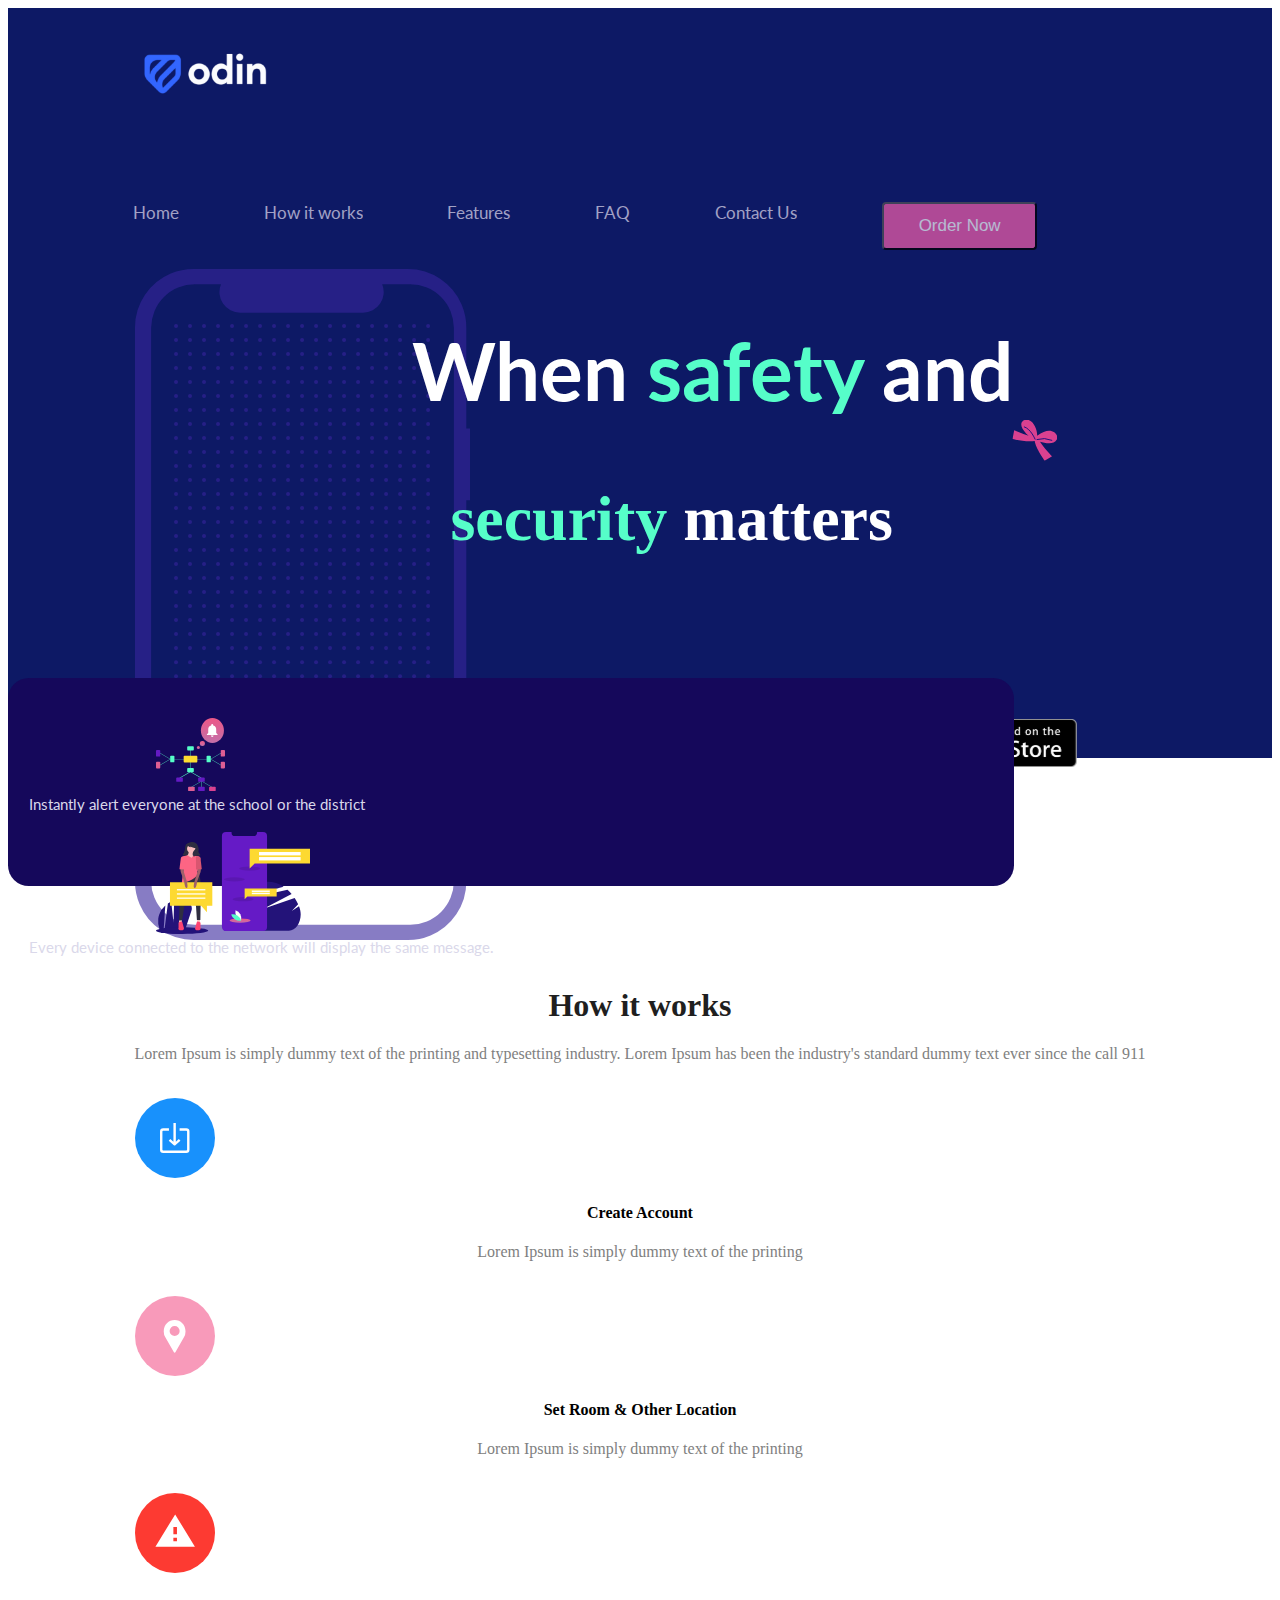
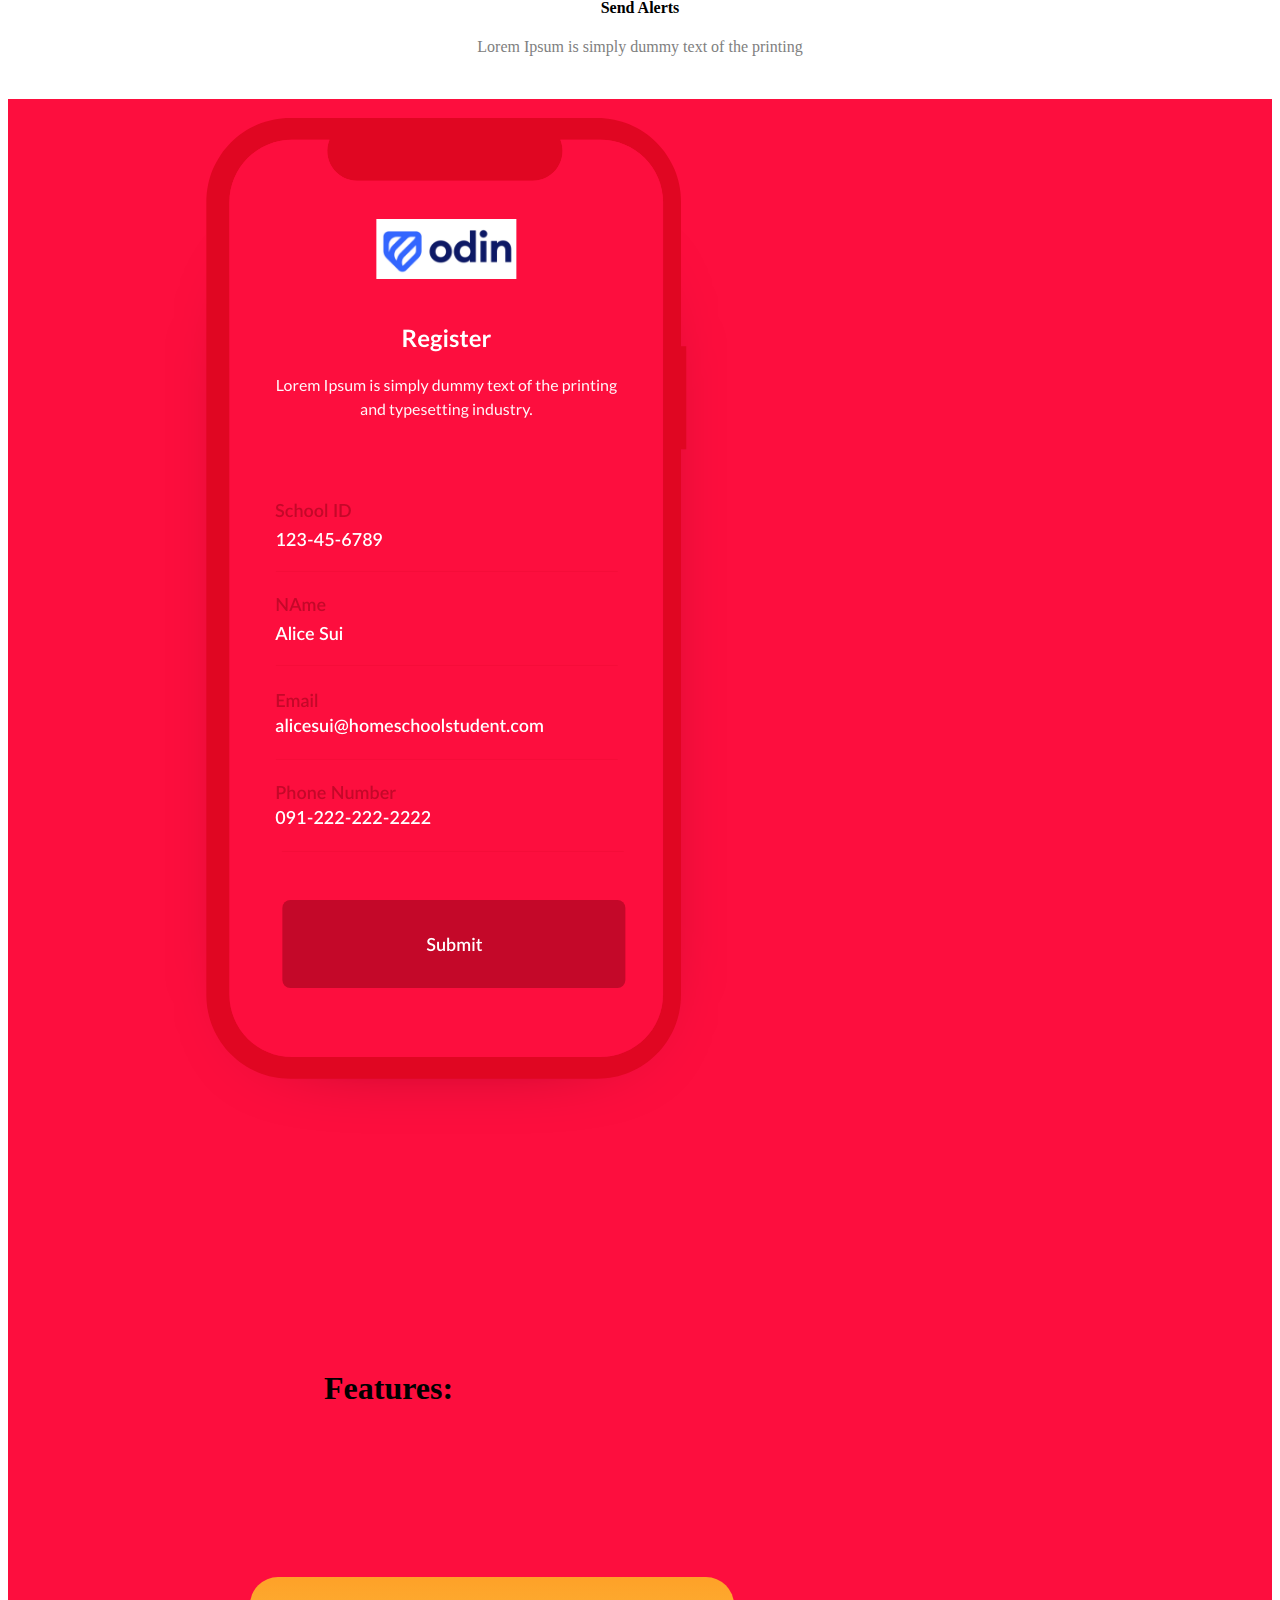
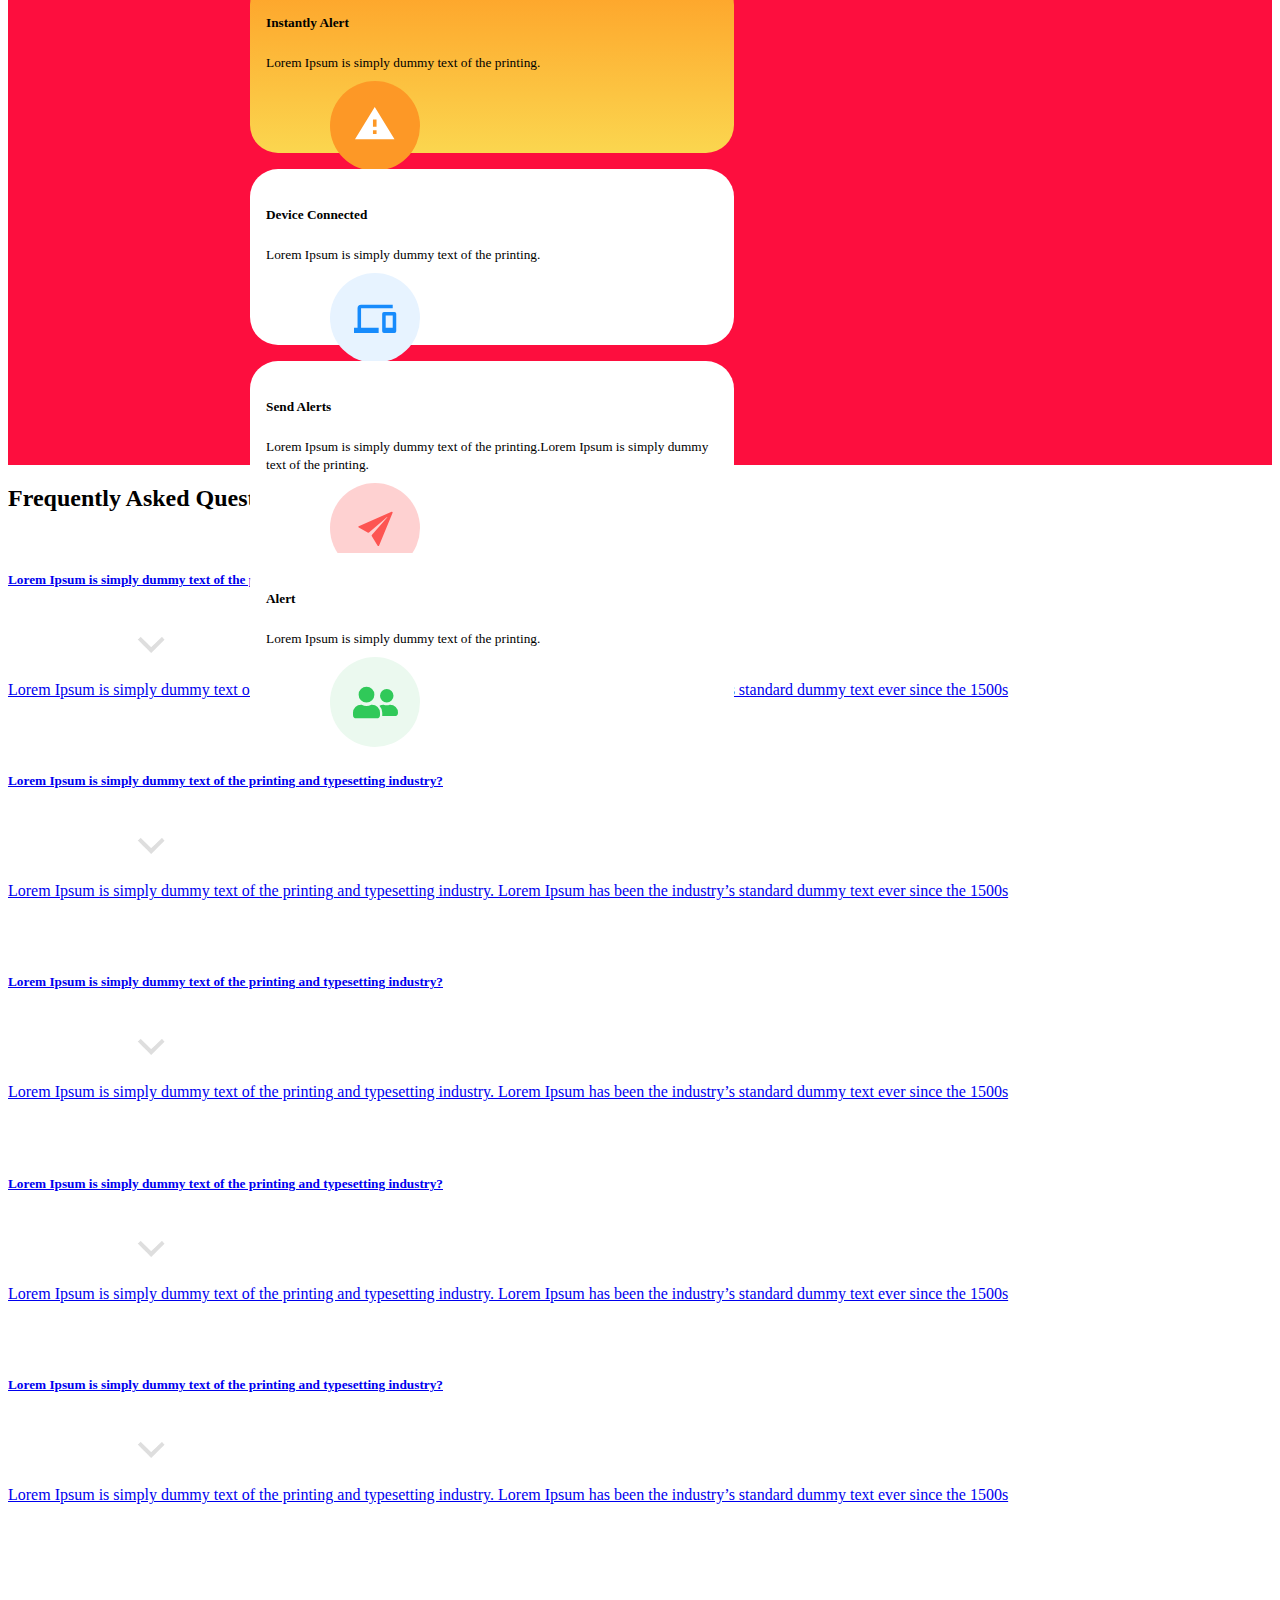
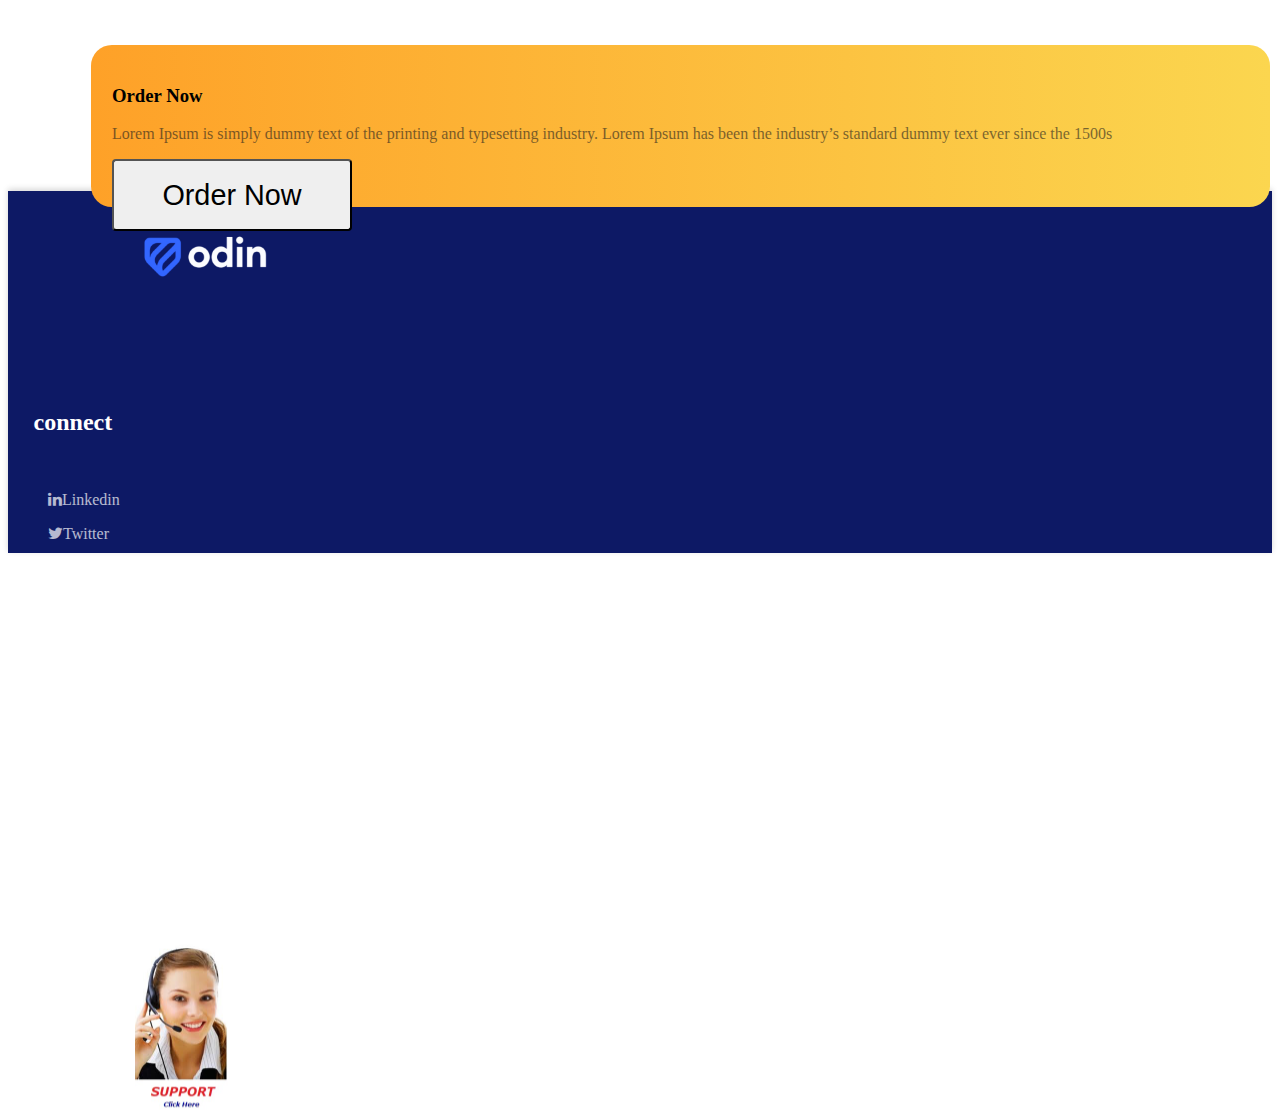
==== commit 0d555208: "Add files via upload" ====
--- a/Bootstrap-Assignment/index.html
+++ b/Bootstrap-Assignment/index.html
@@ -131,7 +131,7 @@
                   <div class="row justify-content-between">
                   <div class="col-md-7">
                     <h5>Send Alerts</h5>
-                  <small>Lorem Ipsum is simply dummy text of the printing.</small>
+                  <small>Lorem Ipsum is simply dummy text of the printing.Lorem Ipsum is simply dummy text of the printing.</small>
                 </div>
                 <div class="col-md-5 justify-content-end">
                   <img class="round" src="images/Group 5033.svg" alt="Alert" srcset="">
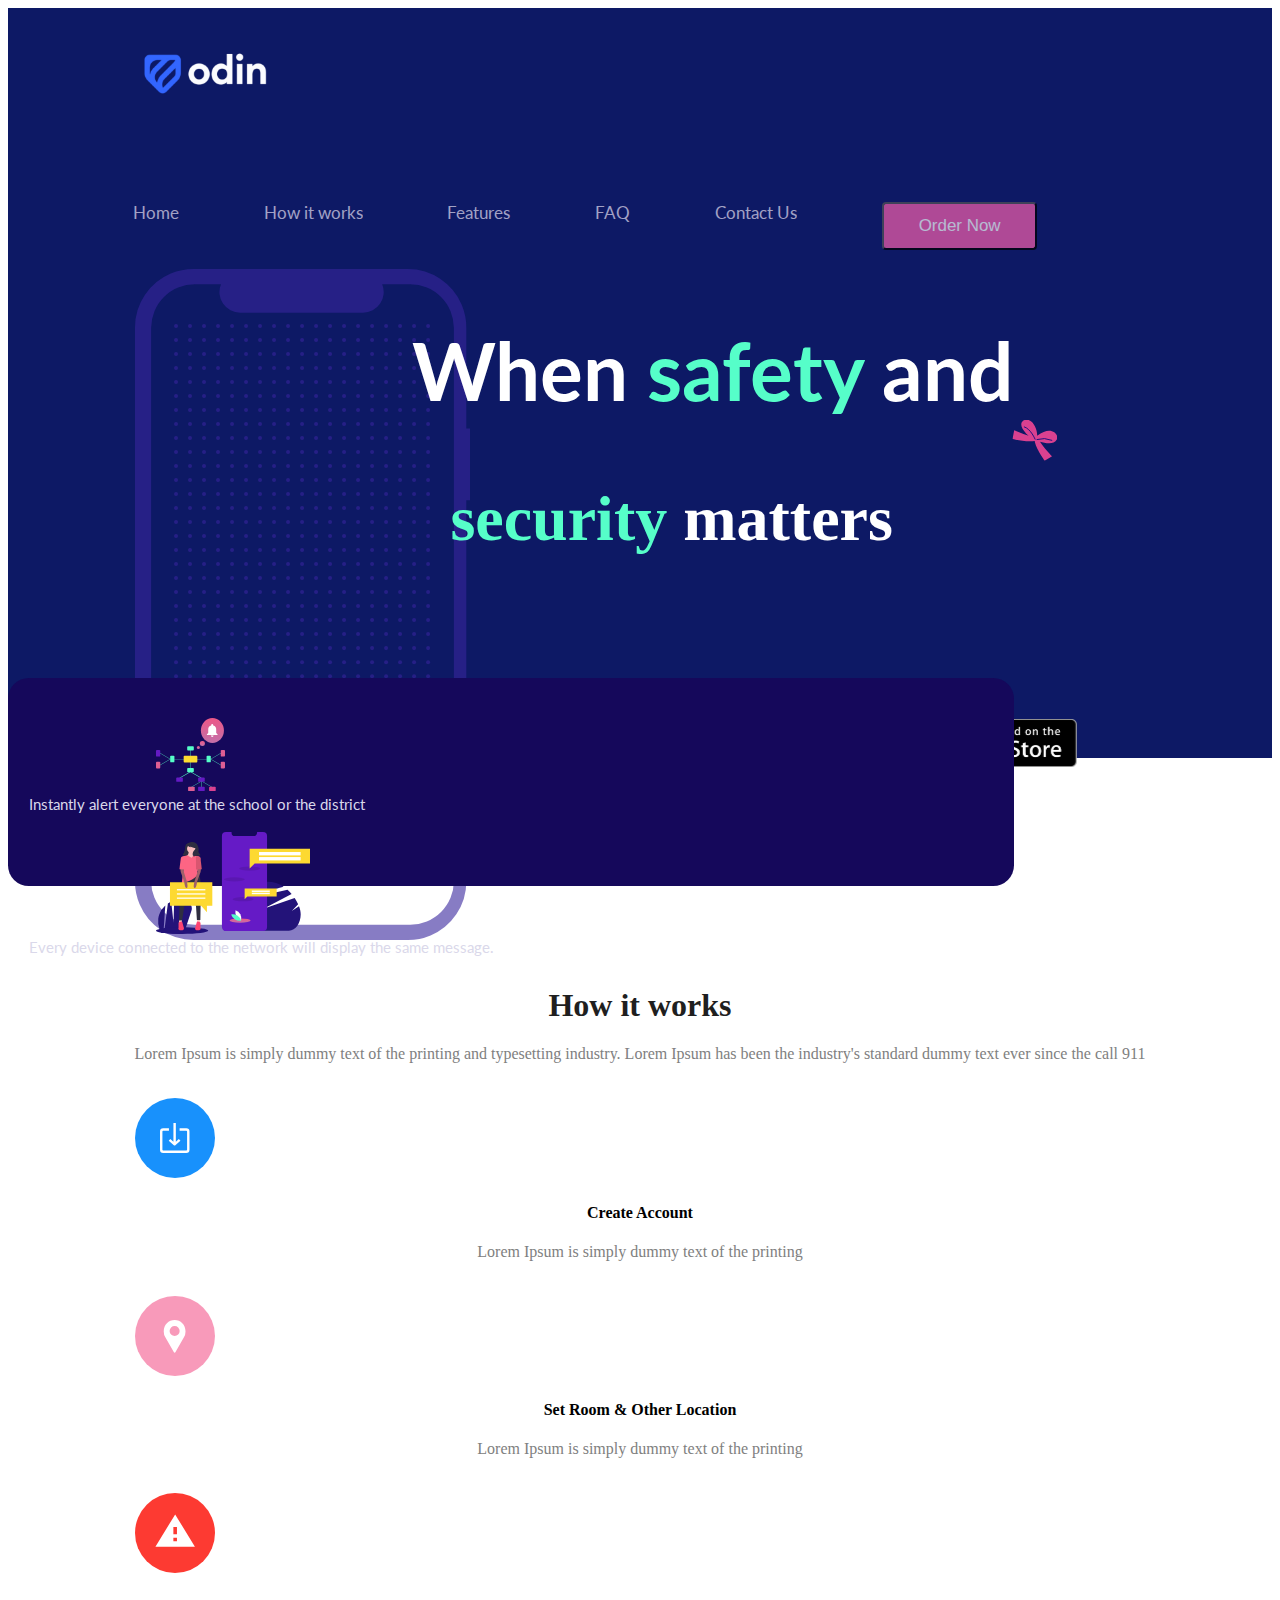
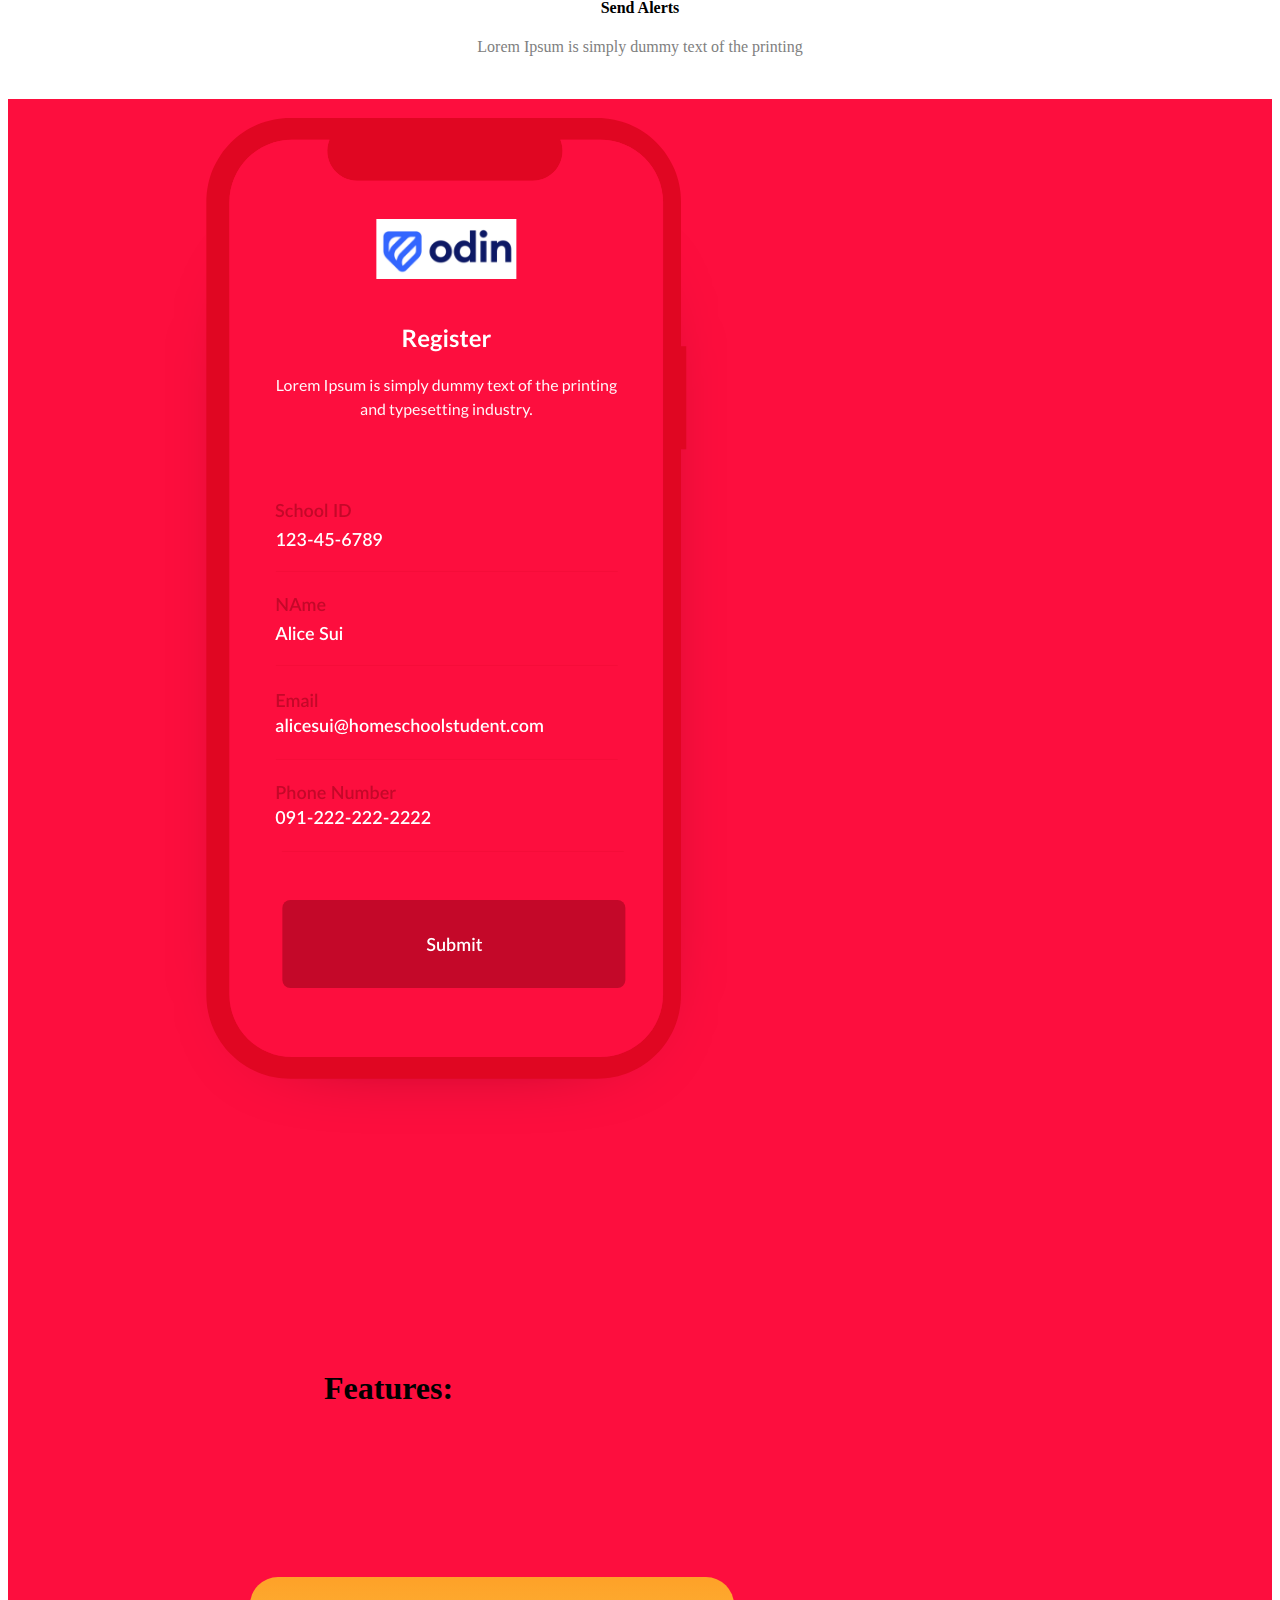
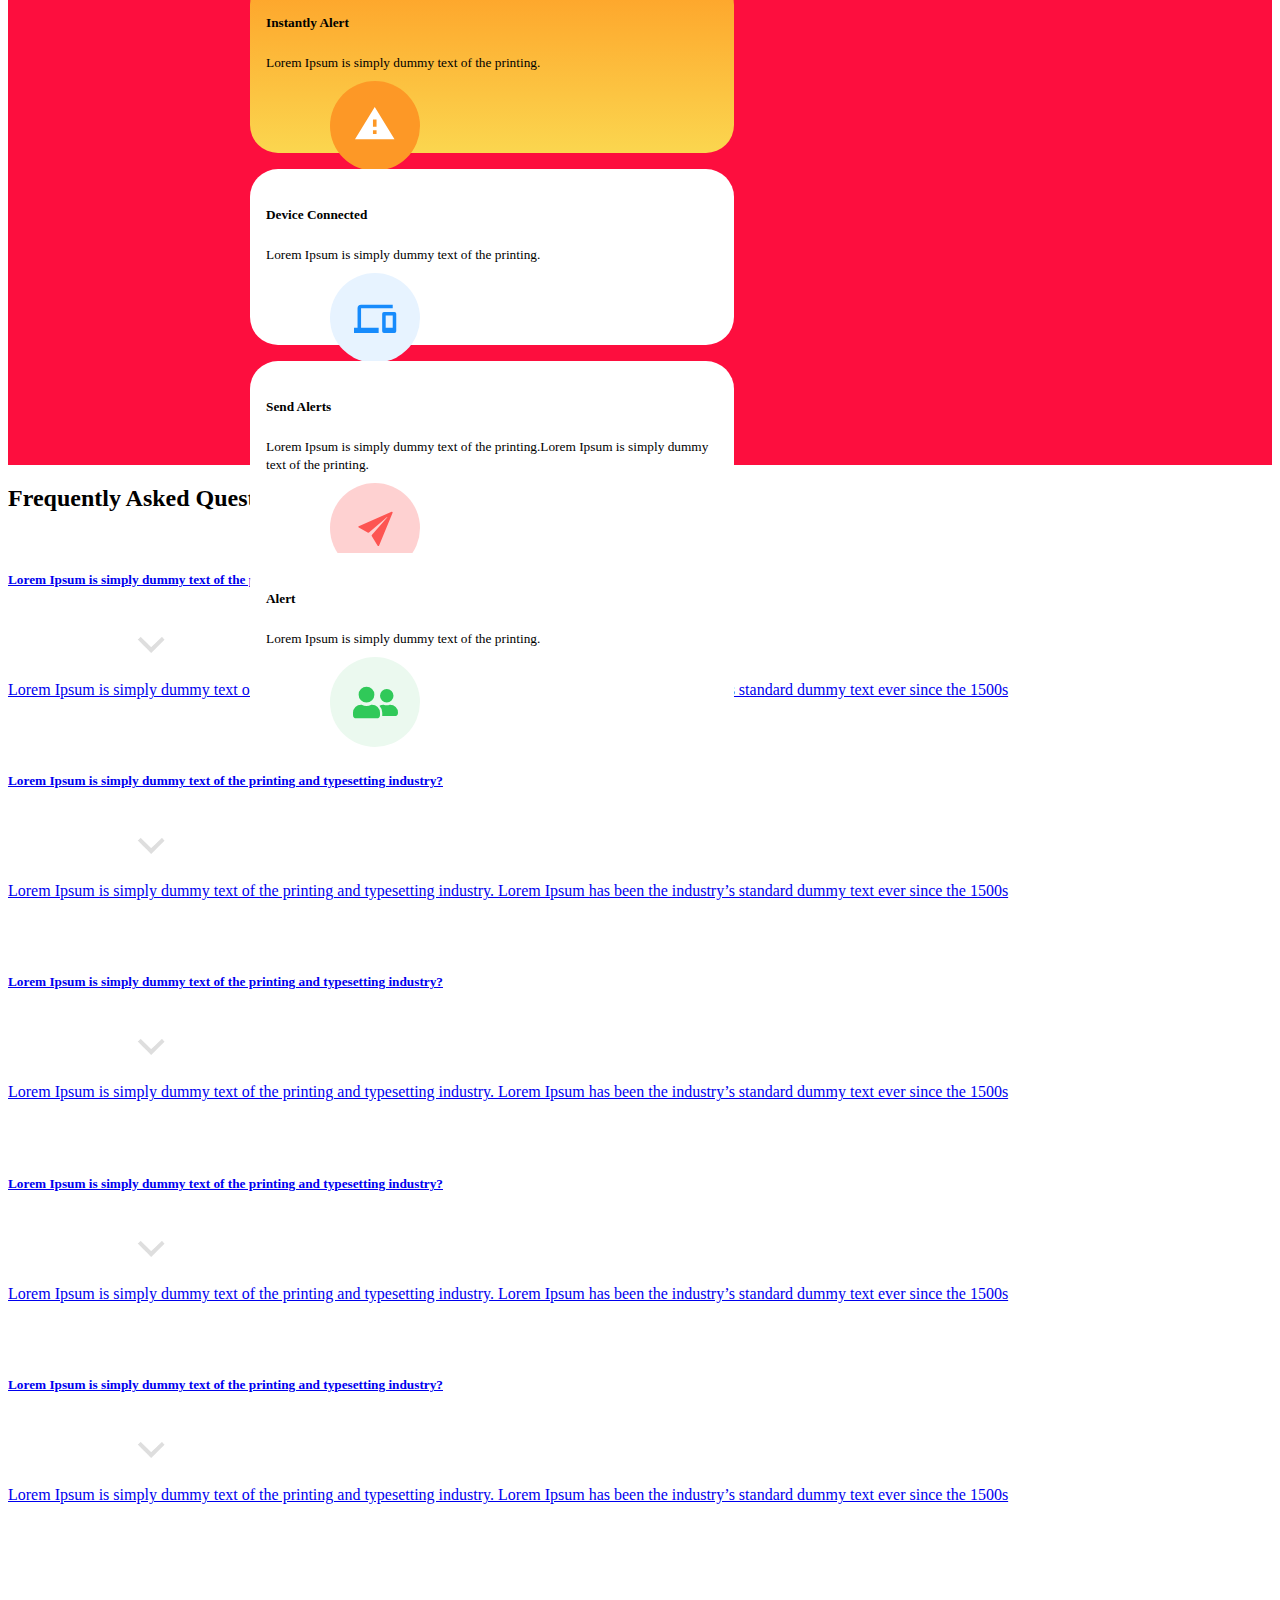
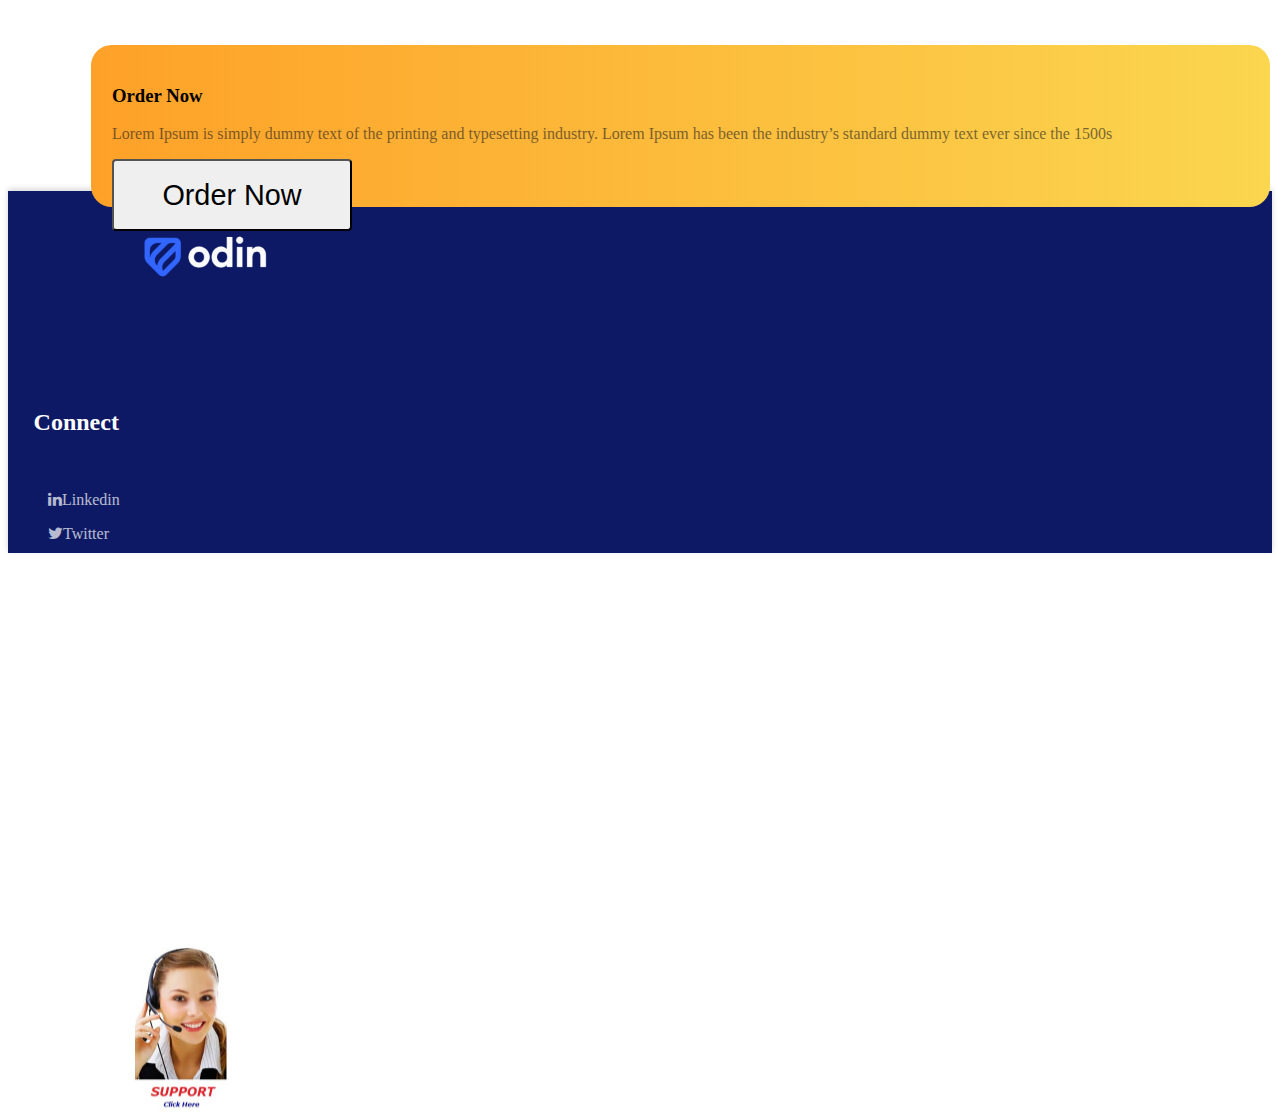
==== commit 8a0f10ef: "Add files via upload" ====
--- a/Bootstrap-Assignment/index.html
+++ b/Bootstrap-Assignment/index.html
@@ -256,12 +256,12 @@
 
     <div class="sixth">
         <div class="row">
-            <div class="logo col md-3">
+            <div class="logo col-md-3">
                 <img src="images/Image 27.png" alt="logo" srcset="">
             </div>
-            <div class="col md-3">
+            <div class="col-md-3">
               <div class="connected">
-                <h6>connect</h6>
+                <h6>Connect</h6>
                 <ul style="list-style-type:none;">
                   <li><i class="fa fa-linkedin" aria-hidden="true"></i><a>Linkedin</a></li>
                   <li><i class="fa fa-twitter" aria-hidden="true"></i><a>Twitter</a></li>
@@ -270,14 +270,14 @@
                 </ul>
               </div>
             </div>
-            <div class="col md-3">
-                <h6>contact</h6>
+            <div class="col-md-3">
+                <h6>Contact</h6>
                 <ul style="list-style-type:none;">
                   <li><a>hello@odin.com</a></li>
                   <li><a>+91 - 9987877812</a></li>
                 </ul>
             </div>
-            <div class="support col md-3">
+            <div class="support col-md-3">
                 <img src="images/33Systems_Support_01.png" alt="Support" srcset="">
             </div>
         </div>
